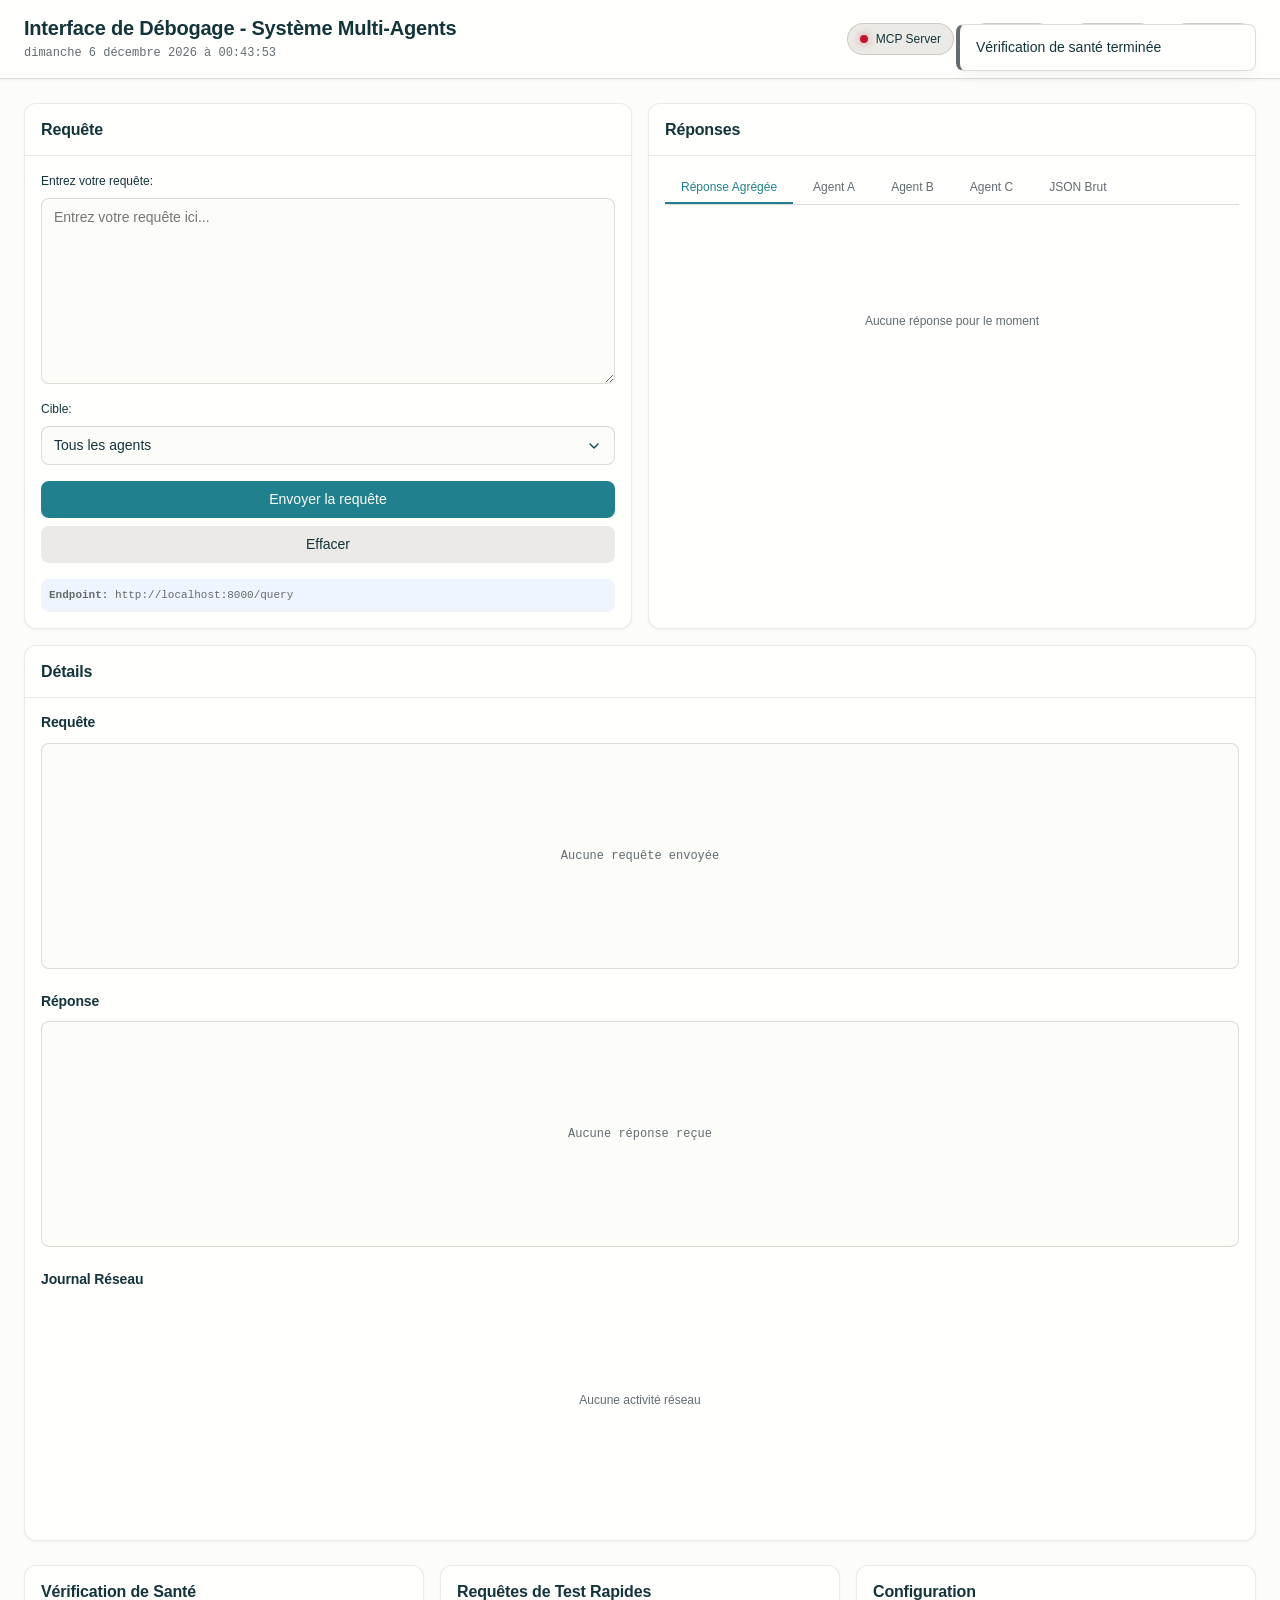
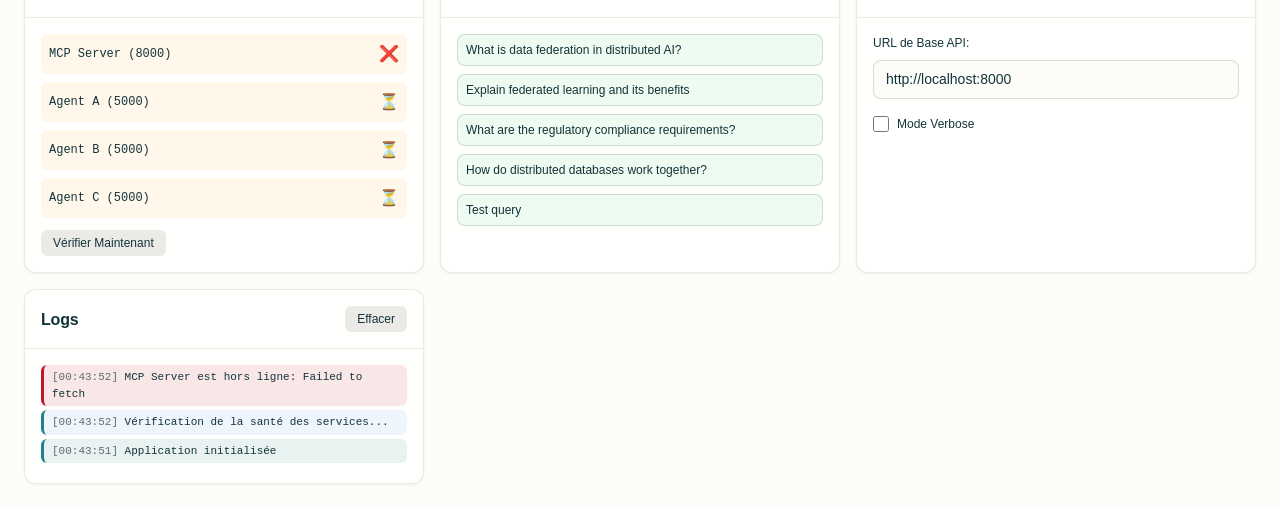
==== ui/index.html @ cfdc1a57 "Ajout de UI" ====
<!DOCTYPE html>
<html lang="fr">
<head>
    <meta charset="UTF-8">
    <meta name="viewport" content="width=device-width, initial-scale=1.0">
    <title>Interface de Débogage - Système Multi-Agents</title>
    <link rel="stylesheet" href="style.css">
</head>
<body>
    <!-- Header -->
    <header class="header">
        <div class="header-content">
            <div class="header-left">
                <h1>Interface de Débogage - Système Multi-Agents</h1>
                <div class="timestamp" id="currentTime"></div>
            </div>
            <div class="status-indicators" id="statusIndicators">
                <div class="status-indicator" data-service="mcp">
                    <span class="status-dot"></span>
                    <span class="status-label">MCP Server</span>
                </div>
                <div class="status-indicator" data-service="agent-a">
                    <span class="status-dot"></span>
                    <span class="status-label">Agent A</span>
                </div>
                <div class="status-indicator" data-service="agent-b">
                    <span class="status-dot"></span>
                    <span class="status-label">Agent B</span>
                </div>
                <div class="status-indicator" data-service="agent-c">
                    <span class="status-dot"></span>
                    <span class="status-label">Agent C</span>
                </div>
            </div>
        </div>
    </header>

    <!-- Main Content Area -->
    <main class="main-content">
        <!-- Left Panel: Query Input -->
        <section class="panel panel-left">
            <div class="card">
                <div class="card-header">
                    <h2>Requête</h2>
                </div>
                <div class="card-body">
                    <div class="form-group">
                        <label for="queryInput" class="form-label">Entrez votre requête:</label>
                        <textarea 
                            id="queryInput" 
                            class="form-control query-textarea" 
                            placeholder="Entrez votre requête ici..."
                            rows="8"></textarea>
                    </div>
                    
                    <div class="form-group">
                        <label for="targetSelect" class="form-label">Cible:</label>
                        <select id="targetSelect" class="form-control">
                            <option value="all">Tous les agents</option>
                            <option value="agent-a">Agent A uniquement</option>
                            <option value="agent-b">Agent B uniquement</option>
                            <option value="agent-c">Agent C uniquement</option>
                            <option value="mcp">MCP Server uniquement</option>
                        </select>
                    </div>

                    <div class="button-group">
                        <button id="sendQueryBtn" class="btn btn--primary btn--full-width">
                            <span class="btn-text">Envoyer la requête</span>
                            <span class="btn-loader" style="display: none;">⏳</span>
                        </button>
                        <button id="clearBtn" class="btn btn--secondary btn--full-width">Effacer</button>
                    </div>

                    <div class="endpoint-display">
                        <strong>Endpoint:</strong> <span id="currentEndpoint">http://localhost:8000/query</span>
                    </div>

                    <div class="query-history-section" id="queryHistorySection" style="display: none;">
                        <h3>Historique des requêtes</h3>
                        <div id="queryHistory" class="query-history"></div>
                    </div>
                </div>
            </div>
        </section>

        <!-- Middle Panel: Responses -->
        <section class="panel panel-middle">
            <div class="card">
                <div class="card-header">
                    <h2>Réponses</h2>
                </div>
                <div class="card-body">
                    <div class="tabs">
                        <div class="tab-list">
                            <button class="tab-button active" data-tab="aggregated">Réponse Agrégée</button>
                            <button class="tab-button" data-tab="agent-a">Agent A</button>
                            <button class="tab-button" data-tab="agent-b">Agent B</button>
                            <button class="tab-button" data-tab="agent-c">Agent C</button>
                            <button class="tab-button" data-tab="raw">JSON Brut</button>
                        </div>
                        
                        <div class="tab-content">
                            <div class="tab-pane active" id="tab-aggregated">
                                <div class="response-container" id="response-aggregated">
                                    <div class="empty-state">Aucune réponse pour le moment</div>
                                </div>
                            </div>
                            <div class="tab-pane" id="tab-agent-a">
                                <div class="response-container" id="response-agent-a">
                                    <div class="empty-state">Aucune réponse pour le moment</div>
                                </div>
                            </div>
                            <div class="tab-pane" id="tab-agent-b">
                                <div class="response-container" id="response-agent-b">
                                    <div class="empty-state">Aucune réponse pour le moment</div>
                                </div>
                            </div>
                            <div class="tab-pane" id="tab-agent-c">
                                <div class="response-container" id="response-agent-c">
                                    <div class="empty-state">Aucune réponse pour le moment</div>
                                </div>
                            </div>
                            <div class="tab-pane" id="tab-raw">
                                <div class="response-container" id="response-raw">
                                    <div class="empty-state">Aucune réponse pour le moment</div>
                                </div>
                            </div>
                        </div>
                    </div>
                </div>
            </div>
        </section>

        <!-- Right Panel: Request/Response Details -->
        <section class="panel panel-right">
            <div class="card">
                <div class="card-header">
                    <h2>Détails</h2>
                </div>
                <div class="card-body">
                    <div class="details-section">
                        <h3>Requête</h3>
                        <div id="requestDetails" class="details-content">
                            <div class="empty-state">Aucune requête envoyée</div>
                        </div>
                    </div>
                    
                    <div class="details-section">
                        <h3>Réponse</h3>
                        <div id="responseDetails" class="details-content">
                            <div class="empty-state">Aucune réponse reçue</div>
                        </div>
                    </div>

                    <div class="details-section">
                        <h3>Journal Réseau</h3>
                        <div id="networkLog" class="network-log">
                            <div class="empty-state">Aucune activité réseau</div>
                        </div>
                    </div>
                </div>
            </div>
        </section>
    </main>

    <!-- Bottom Section: Debug Tools -->
    <section class="debug-tools">
        <!-- Health Check Card -->
        <div class="card debug-card">
            <div class="card-header">
                <h3>Vérification de Santé</h3>
            </div>
            <div class="card-body">
                <div class="health-checks" id="healthChecks">
                    <div class="health-item" data-service="mcp">
                        <span class="health-name">MCP Server (8000)</span>
                        <span class="health-status">⏳</span>
                    </div>
                    <div class="health-item" data-service="agent-a">
                        <span class="health-name">Agent A (5000)</span>
                        <span class="health-status">⏳</span>
                    </div>
                    <div class="health-item" data-service="agent-b">
                        <span class="health-name">Agent B (5000)</span>
                        <span class="health-status">⏳</span>
                    </div>
                    <div class="health-item" data-service="agent-c">
                        <span class="health-name">Agent C (5000)</span>
                        <span class="health-status">⏳</span>
                    </div>
                </div>
                <button id="healthCheckBtn" class="btn btn--secondary btn--sm">Vérifier Maintenant</button>
            </div>
        </div>

        <!-- Quick Test Queries Card -->
        <div class="card debug-card">
            <div class="card-header">
                <h3>Requêtes de Test Rapides</h3>
            </div>
            <div class="card-body">
                <div class="quick-queries" id="quickQueries">
                    <button class="quick-query-btn" data-query="What is data federation in distributed AI?">What is data federation in distributed AI?</button>
                    <button class="quick-query-btn" data-query="Explain federated learning and its benefits">Explain federated learning and its benefits</button>
                    <button class="quick-query-btn" data-query="What are the regulatory compliance requirements?">What are the regulatory compliance requirements?</button>
                    <button class="quick-query-btn" data-query="How do distributed databases work together?">How do distributed databases work together?</button>
                    <button class="quick-query-btn" data-query="Test query">Test query</button>
                </div>
            </div>
        </div>

        <!-- Configuration Card -->
        <div class="card debug-card">
            <div class="card-header">
                <h3>Configuration</h3>
            </div>
            <div class="card-body">
                <div class="form-group">
                    <label class="form-label">URL de Base API:</label>
                    <input type="text" id="apiBaseUrl" class="form-control" value="http://localhost:8000">
                </div>
                <div class="form-group">
                    <label class="checkbox-label">
                        <input type="checkbox" id="verboseMode">
                        Mode Verbose
                    </label>
                </div>
            </div>
        </div>

        <!-- Logs Card -->
        <div class="card debug-card">
            <div class="card-header">
                <h3>Logs</h3>
                <button id="clearLogsBtn" class="btn btn--sm btn--secondary">Effacer</button>
            </div>
            <div class="card-body">
                <div id="logsContainer" class="logs-container">
                    <div class="empty-state">Aucun log</div>
                </div>
            </div>
        </div>
    </section>

    <!-- Toast Notifications -->
    <div id="toastContainer" class="toast-container"></div>

    <script src="app.js"></script>
</body>
</html>
---- ui/style.css ----
:root {
  /* Primitive Color Tokens */
  --color-white: rgba(255, 255, 255, 1);
  --color-black: rgba(0, 0, 0, 1);
  --color-cream-50: rgba(252, 252, 249, 1);
  --color-cream-100: rgba(255, 255, 253, 1);
  --color-gray-200: rgba(245, 245, 245, 1);
  --color-gray-300: rgba(167, 169, 169, 1);
  --color-gray-400: rgba(119, 124, 124, 1);
  --color-slate-500: rgba(98, 108, 113, 1);
  --color-brown-600: rgba(94, 82, 64, 1);
  --color-charcoal-700: rgba(31, 33, 33, 1);
  --color-charcoal-800: rgba(38, 40, 40, 1);
  --color-slate-900: rgba(19, 52, 59, 1);
  --color-teal-300: rgba(50, 184, 198, 1);
  --color-teal-400: rgba(45, 166, 178, 1);
  --color-teal-500: rgba(33, 128, 141, 1);
  --color-teal-600: rgba(29, 116, 128, 1);
  --color-teal-700: rgba(26, 104, 115, 1);
  --color-teal-800: rgba(41, 150, 161, 1);
  --color-red-400: rgba(255, 84, 89, 1);
  --color-red-500: rgba(192, 21, 47, 1);
  --color-orange-400: rgba(230, 129, 97, 1);
  --color-orange-500: rgba(168, 75, 47, 1);

  /* RGB versions for opacity control */
  --color-brown-600-rgb: 94, 82, 64;
  --color-teal-500-rgb: 33, 128, 141;
  --color-slate-900-rgb: 19, 52, 59;
  --color-slate-500-rgb: 98, 108, 113;
  --color-red-500-rgb: 192, 21, 47;
  --color-red-400-rgb: 255, 84, 89;
  --color-orange-500-rgb: 168, 75, 47;
  --color-orange-400-rgb: 230, 129, 97;

  /* Background color tokens (Light Mode) */
  --color-bg-1: rgba(59, 130, 246, 0.08); /* Light blue */
  --color-bg-2: rgba(245, 158, 11, 0.08); /* Light yellow */
  --color-bg-3: rgba(34, 197, 94, 0.08); /* Light green */
  --color-bg-4: rgba(239, 68, 68, 0.08); /* Light red */
  --color-bg-5: rgba(147, 51, 234, 0.08); /* Light purple */
  --color-bg-6: rgba(249, 115, 22, 0.08); /* Light orange */
  --color-bg-7: rgba(236, 72, 153, 0.08); /* Light pink */
  --color-bg-8: rgba(6, 182, 212, 0.08); /* Light cyan */

  /* Semantic Color Tokens (Light Mode) */
  --color-background: var(--color-cream-50);
  --color-surface: var(--color-cream-100);
  --color-text: var(--color-slate-900);
  --color-text-secondary: var(--color-slate-500);
  --color-primary: var(--color-teal-500);
  --color-primary-hover: var(--color-teal-600);
  --color-primary-active: var(--color-teal-700);
  --color-secondary: rgba(var(--color-brown-600-rgb), 0.12);
  --color-secondary-hover: rgba(var(--color-brown-600-rgb), 0.2);
  --color-secondary-active: rgba(var(--color-brown-600-rgb), 0.25);
  --color-border: rgba(var(--color-brown-600-rgb), 0.2);
  --color-btn-primary-text: var(--color-cream-50);
  --color-card-border: rgba(var(--color-brown-600-rgb), 0.12);
  --color-card-border-inner: rgba(var(--color-brown-600-rgb), 0.12);
  --color-error: var(--color-red-500);
  --color-success: var(--color-teal-500);
  --color-warning: var(--color-orange-500);
  --color-info: var(--color-slate-500);
  --color-focus-ring: rgba(var(--color-teal-500-rgb), 0.4);
  --color-select-caret: rgba(var(--color-slate-900-rgb), 0.8);

  /* Common style patterns */
  --focus-ring: 0 0 0 3px var(--color-focus-ring);
  --focus-outline: 2px solid var(--color-primary);
  --status-bg-opacity: 0.15;
  --status-border-opacity: 0.25;
  --select-caret-light: url("data:image/svg+xml,%3Csvg xmlns='http://www.w3.org/2000/svg' width='16' height='16' viewBox='0 0 24 24' fill='none' stroke='%23134252' stroke-width='2' stroke-linecap='round' stroke-linejoin='round'%3E%3Cpolyline points='6 9 12 15 18 9'%3E%3C/polyline%3E%3C/svg%3E");
  --select-caret-dark: url("data:image/svg+xml,%3Csvg xmlns='http://www.w3.org/2000/svg' width='16' height='16' viewBox='0 0 24 24' fill='none' stroke='%23f5f5f5' stroke-width='2' stroke-linecap='round' stroke-linejoin='round'%3E%3Cpolyline points='6 9 12 15 18 9'%3E%3C/polyline%3E%3C/svg%3E");

  /* RGB versions for opacity control */
  --color-success-rgb: 33, 128, 141;
  --color-error-rgb: 192, 21, 47;
  --color-warning-rgb: 168, 75, 47;
  --color-info-rgb: 98, 108, 113;

  /* Typography */
  --font-family-base: "FKGroteskNeue", "Geist", "Inter", -apple-system,
    BlinkMacSystemFont, "Segoe UI", Roboto, sans-serif;
  --font-family-mono: "Berkeley Mono", ui-monospace, SFMono-Regular, Menlo,
    Monaco, Consolas, monospace;
  --font-size-xs: 11px;
  --font-size-sm: 12px;
  --font-size-base: 14px;
  --font-size-md: 14px;
  --font-size-lg: 16px;
  --font-size-xl: 18px;
  --font-size-2xl: 20px;
  --font-size-3xl: 24px;
  --font-size-4xl: 30px;
  --font-weight-normal: 400;
  --font-weight-medium: 500;
  --font-weight-semibold: 550;
  --font-weight-bold: 600;
  --line-height-tight: 1.2;
  --line-height-normal: 1.5;
  --letter-spacing-tight: -0.01em;

  /* Spacing */
  --space-0: 0;
  --space-1: 1px;
  --space-2: 2px;
  --space-4: 4px;
  --space-6: 6px;
  --space-8: 8px;
  --space-10: 10px;
  --space-12: 12px;
  --space-16: 16px;
  --space-20: 20px;
  --space-24: 24px;
  --space-32: 32px;

  /* Border Radius */
  --radius-sm: 6px;
  --radius-base: 8px;
  --radius-md: 10px;
  --radius-lg: 12px;
  --radius-full: 9999px;

  /* Shadows */
  --shadow-xs: 0 1px 2px rgba(0, 0, 0, 0.02);
  --shadow-sm: 0 1px 3px rgba(0, 0, 0, 0.04), 0 1px 2px rgba(0, 0, 0, 0.02);
  --shadow-md: 0 4px 6px -1px rgba(0, 0, 0, 0.04),
    0 2px 4px -1px rgba(0, 0, 0, 0.02);
  --shadow-lg: 0 10px 15px -3px rgba(0, 0, 0, 0.04),
    0 4px 6px -2px rgba(0, 0, 0, 0.02);
  --shadow-inset-sm: inset 0 1px 0 rgba(255, 255, 255, 0.15),
    inset 0 -1px 0 rgba(0, 0, 0, 0.03);

  /* Animation */
  --duration-fast: 150ms;
  --duration-normal: 250ms;
  --ease-standard: cubic-bezier(0.16, 1, 0.3, 1);

  /* Layout */
  --container-sm: 640px;
  --container-md: 768px;
  --container-lg: 1024px;
  --container-xl: 1280px;
}

/* Dark mode colors */
@media (prefers-color-scheme: dark) {
  :root {
    /* RGB versions for opacity control (Dark Mode) */
    --color-gray-400-rgb: 119, 124, 124;
    --color-teal-300-rgb: 50, 184, 198;
    --color-gray-300-rgb: 167, 169, 169;
    --color-gray-200-rgb: 245, 245, 245;

    /* Background color tokens (Dark Mode) */
    --color-bg-1: rgba(29, 78, 216, 0.15); /* Dark blue */
    --color-bg-2: rgba(180, 83, 9, 0.15); /* Dark yellow */
    --color-bg-3: rgba(21, 128, 61, 0.15); /* Dark green */
    --color-bg-4: rgba(185, 28, 28, 0.15); /* Dark red */
    --color-bg-5: rgba(107, 33, 168, 0.15); /* Dark purple */
    --color-bg-6: rgba(194, 65, 12, 0.15); /* Dark orange */
    --color-bg-7: rgba(190, 24, 93, 0.15); /* Dark pink */
    --color-bg-8: rgba(8, 145, 178, 0.15); /* Dark cyan */

    /* Semantic Color Tokens (Dark Mode) */
    --color-background: var(--color-charcoal-700);
    --color-surface: var(--color-charcoal-800);
    --color-text: var(--color-gray-200);
    --color-text-secondary: rgba(var(--color-gray-300-rgb), 0.7);
    --color-primary: var(--color-teal-300);
    --color-primary-hover: var(--color-teal-400);
    --color-primary-active: var(--color-teal-800);
    --color-secondary: rgba(var(--color-gray-400-rgb), 0.15);
    --color-secondary-hover: rgba(var(--color-gray-400-rgb), 0.25);
    --color-secondary-active: rgba(var(--color-gray-400-rgb), 0.3);
    --color-border: rgba(var(--color-gray-400-rgb), 0.3);
    --color-error: var(--color-red-400);
    --color-success: var(--color-teal-300);
    --color-warning: var(--color-orange-400);
    --color-info: var(--color-gray-300);
    --color-focus-ring: rgba(var(--color-teal-300-rgb), 0.4);
    --color-btn-primary-text: var(--color-slate-900);
    --color-card-border: rgba(var(--color-gray-400-rgb), 0.2);
    --color-card-border-inner: rgba(var(--color-gray-400-rgb), 0.15);
    --shadow-inset-sm: inset 0 1px 0 rgba(255, 255, 255, 0.1),
      inset 0 -1px 0 rgba(0, 0, 0, 0.15);
    --button-border-secondary: rgba(var(--color-gray-400-rgb), 0.2);
    --color-border-secondary: rgba(var(--color-gray-400-rgb), 0.2);
    --color-select-caret: rgba(var(--color-gray-200-rgb), 0.8);

    /* Common style patterns - updated for dark mode */
    --focus-ring: 0 0 0 3px var(--color-focus-ring);
    --focus-outline: 2px solid var(--color-primary);
    --status-bg-opacity: 0.15;
    --status-border-opacity: 0.25;
    --select-caret-light: url("data:image/svg+xml,%3Csvg xmlns='http://www.w3.org/2000/svg' width='16' height='16' viewBox='0 0 24 24' fill='none' stroke='%23134252' stroke-width='2' stroke-linecap='round' stroke-linejoin='round'%3E%3Cpolyline points='6 9 12 15 18 9'%3E%3C/polyline%3E%3C/svg%3E");
    --select-caret-dark: url("data:image/svg+xml,%3Csvg xmlns='http://www.w3.org/2000/svg' width='16' height='16' viewBox='0 0 24 24' fill='none' stroke='%23f5f5f5' stroke-width='2' stroke-linecap='round' stroke-linejoin='round'%3E%3Cpolyline points='6 9 12 15 18 9'%3E%3C/polyline%3E%3C/svg%3E");

    /* RGB versions for dark mode */
    --color-success-rgb: var(--color-teal-300-rgb);
    --color-error-rgb: var(--color-red-400-rgb);
    --color-warning-rgb: var(--color-orange-400-rgb);
    --color-info-rgb: var(--color-gray-300-rgb);
  }
}

/* Data attribute for manual theme switching */
[data-color-scheme="dark"] {
  /* RGB versions for opacity control (dark mode) */
  --color-gray-400-rgb: 119, 124, 124;
  --color-teal-300-rgb: 50, 184, 198;
  --color-gray-300-rgb: 167, 169, 169;
  --color-gray-200-rgb: 245, 245, 245;

  /* Colorful background palette - Dark Mode */
  --color-bg-1: rgba(29, 78, 216, 0.15); /* Dark blue */
  --color-bg-2: rgba(180, 83, 9, 0.15); /* Dark yellow */
  --color-bg-3: rgba(21, 128, 61, 0.15); /* Dark green */
  --color-bg-4: rgba(185, 28, 28, 0.15); /* Dark red */
  --color-bg-5: rgba(107, 33, 168, 0.15); /* Dark purple */
  --color-bg-6: rgba(194, 65, 12, 0.15); /* Dark orange */
  --color-bg-7: rgba(190, 24, 93, 0.15); /* Dark pink */
  --color-bg-8: rgba(8, 145, 178, 0.15); /* Dark cyan */

  /* Semantic Color Tokens (Dark Mode) */
  --color-background: var(--color-charcoal-700);
  --color-surface: var(--color-charcoal-800);
  --color-text: var(--color-gray-200);
  --color-text-secondary: rgba(var(--color-gray-300-rgb), 0.7);
  --color-primary: var(--color-teal-300);
  --color-primary-hover: var(--color-teal-400);
  --color-primary-active: var(--color-teal-800);
  --color-secondary: rgba(var(--color-gray-400-rgb), 0.15);
  --color-secondary-hover: rgba(var(--color-gray-400-rgb), 0.25);
  --color-secondary-active: rgba(var(--color-gray-400-rgb), 0.3);
  --color-border: rgba(var(--color-gray-400-rgb), 0.3);
  --color-error: var(--color-red-400);
  --color-success: var(--color-teal-300);
  --color-warning: var(--color-orange-400);
  --color-info: var(--color-gray-300);
  --color-focus-ring: rgba(var(--color-teal-300-rgb), 0.4);
  --color-btn-primary-text: var(--color-slate-900);
  --color-card-border: rgba(var(--color-gray-400-rgb), 0.15);
  --color-card-border-inner: rgba(var(--color-gray-400-rgb), 0.15);
  --shadow-inset-sm: inset 0 1px 0 rgba(255, 255, 255, 0.1),
    inset 0 -1px 0 rgba(0, 0, 0, 0.15);
  --color-border-secondary: rgba(var(--color-gray-400-rgb), 0.2);
  --color-select-caret: rgba(var(--color-gray-200-rgb), 0.8);

  /* Common style patterns - updated for dark mode */
  --focus-ring: 0 0 0 3px var(--color-focus-ring);
  --focus-outline: 2px solid var(--color-primary);
  --status-bg-opacity: 0.15;
  --status-border-opacity: 0.25;
  --select-caret-light: url("data:image/svg+xml,%3Csvg xmlns='http://www.w3.org/2000/svg' width='16' height='16' viewBox='0 0 24 24' fill='none' stroke='%23134252' stroke-width='2' stroke-linecap='round' stroke-linejoin='round'%3E%3Cpolyline points='6 9 12 15 18 9'%3E%3C/polyline%3E%3C/svg%3E");
  --select-caret-dark: url("data:image/svg+xml,%3Csvg xmlns='http://www.w3.org/2000/svg' width='16' height='16' viewBox='0 0 24 24' fill='none' stroke='%23f5f5f5' stroke-width='2' stroke-linecap='round' stroke-linejoin='round'%3E%3Cpolyline points='6 9 12 15 18 9'%3E%3C/polyline%3E%3C/svg%3E");

  /* RGB versions for dark mode */
  --color-success-rgb: var(--color-teal-300-rgb);
  --color-error-rgb: var(--color-red-400-rgb);
  --color-warning-rgb: var(--color-orange-400-rgb);
  --color-info-rgb: var(--color-gray-300-rgb);
}

[data-color-scheme="light"] {
  /* RGB versions for opacity control (light mode) */
  --color-brown-600-rgb: 94, 82, 64;
  --color-teal-500-rgb: 33, 128, 141;
  --color-slate-900-rgb: 19, 52, 59;

  /* Semantic Color Tokens (Light Mode) */
  --color-background: var(--color-cream-50);
  --color-surface: var(--color-cream-100);
  --color-text: var(--color-slate-900);
  --color-text-secondary: var(--color-slate-500);
  --color-primary: var(--color-teal-500);
  --color-primary-hover: var(--color-teal-600);
  --color-primary-active: var(--color-teal-700);
  --color-secondary: rgba(var(--color-brown-600-rgb), 0.12);
  --color-secondary-hover: rgba(var(--color-brown-600-rgb), 0.2);
  --color-secondary-active: rgba(var(--color-brown-600-rgb), 0.25);
  --color-border: rgba(var(--color-brown-600-rgb), 0.2);
  --color-btn-primary-text: var(--color-cream-50);
  --color-card-border: rgba(var(--color-brown-600-rgb), 0.12);
  --color-card-border-inner: rgba(var(--color-brown-600-rgb), 0.12);
  --color-error: var(--color-red-500);
  --color-success: var(--color-teal-500);
  --color-warning: var(--color-orange-500);
  --color-info: var(--color-slate-500);
  --color-focus-ring: rgba(var(--color-teal-500-rgb), 0.4);

  /* RGB versions for light mode */
  --color-success-rgb: var(--color-teal-500-rgb);
  --color-error-rgb: var(--color-red-500-rgb);
  --color-warning-rgb: var(--color-orange-500-rgb);
  --color-info-rgb: var(--color-slate-500-rgb);
}

/* Base styles */
html {
  font-size: var(--font-size-base);
  font-family: var(--font-family-base);
  line-height: var(--line-height-normal);
  color: var(--color-text);
  background-color: var(--color-background);
  -webkit-font-smoothing: antialiased;
  box-sizing: border-box;
}

body {
  margin: 0;
  padding: 0;
}

*,
*::before,
*::after {
  box-sizing: inherit;
}

/* Typography */
h1,
h2,
h3,
h4,
h5,
h6 {
  margin: 0;
  font-weight: var(--font-weight-semibold);
  line-height: var(--line-height-tight);
  color: var(--color-text);
  letter-spacing: var(--letter-spacing-tight);
}

h1 {
  font-size: var(--font-size-4xl);
}
h2 {
  font-size: var(--font-size-3xl);
}
h3 {
  font-size: var(--font-size-2xl);
}
h4 {
  font-size: var(--font-size-xl);
}
h5 {
  font-size: var(--font-size-lg);
}
h6 {
  font-size: var(--font-size-md);
}

p {
  margin: 0 0 var(--space-16) 0;
}

a {
  color: var(--color-primary);
  text-decoration: none;
  transition: color var(--duration-fast) var(--ease-standard);
}

a:hover {
  color: var(--color-primary-hover);
}

code,
pre {
  font-family: var(--font-family-mono);
  font-size: calc(var(--font-size-base) * 0.95);
  background-color: var(--color-secondary);
  border-radius: var(--radius-sm);
}

code {
  padding: var(--space-1) var(--space-4);
}

pre {
  padding: var(--space-16);
  margin: var(--space-16) 0;
  overflow: auto;
  border: 1px solid var(--color-border);
}

pre code {
  background: none;
  padding: 0;
}

/* Buttons */
.btn {
  display: inline-flex;
  align-items: center;
  justify-content: center;
  padding: var(--space-8) var(--space-16);
  border-radius: var(--radius-base);
  font-size: var(--font-size-base);
  font-weight: 500;
  line-height: 1.5;
  cursor: pointer;
  transition: all var(--duration-normal) var(--ease-standard);
  border: none;
  text-decoration: none;
  position: relative;
}

.btn:focus-visible {
  outline: none;
  box-shadow: var(--focus-ring);
}

.btn--primary {
  background: var(--color-primary);
  color: var(--color-btn-primary-text);
}

.btn--primary:hover {
  background: var(--color-primary-hover);
}

.btn--primary:active {
  background: var(--color-primary-active);
}

.btn--secondary {
  background: var(--color-secondary);
  color: var(--color-text);
}

.btn--secondary:hover {
  background: var(--color-secondary-hover);
}

.btn--secondary:active {
  background: var(--color-secondary-active);
}

.btn--outline {
  background: transparent;
  border: 1px solid var(--color-border);
  color: var(--color-text);
}

.btn--outline:hover {
  background: var(--color-secondary);
}

.btn--sm {
  padding: var(--space-4) var(--space-12);
  font-size: var(--font-size-sm);
  border-radius: var(--radius-sm);
}

.btn--lg {
  padding: var(--space-10) var(--space-20);
  font-size: var(--font-size-lg);
  border-radius: var(--radius-md);
}

.btn--full-width {
  width: 100%;
}

.btn:disabled {
  opacity: 0.5;
  cursor: not-allowed;
}

/* Form elements */
.form-control {
  display: block;
  width: 100%;
  padding: var(--space-8) var(--space-12);
  font-size: var(--font-size-md);
  line-height: 1.5;
  color: var(--color-text);
  background-color: var(--color-surface);
  border: 1px solid var(--color-border);
  border-radius: var(--radius-base);
  transition: border-color var(--duration-fast) var(--ease-standard),
    box-shadow var(--duration-fast) var(--ease-standard);
}

textarea.form-control {
  font-family: var(--font-family-base);
  font-size: var(--font-size-base);
}

select.form-control {
  padding: var(--space-8) var(--space-12);
  -webkit-appearance: none;
  -moz-appearance: none;
  appearance: none;
  background-image: var(--select-caret-light);
  background-repeat: no-repeat;
  background-position: right var(--space-12) center;
  background-size: 16px;
  padding-right: var(--space-32);
}

/* Add a dark mode specific caret */
@media (prefers-color-scheme: dark) {
  select.form-control {
    background-image: var(--select-caret-dark);
  }
}

/* Also handle data-color-scheme */
[data-color-scheme="dark"] select.form-control {
  background-image: var(--select-caret-dark);
}

[data-color-scheme="light"] select.form-control {
  background-image: var(--select-caret-light);
}

.form-control:focus {
  border-color: var(--color-primary);
  outline: var(--focus-outline);
}

.form-label {
  display: block;
  margin-bottom: var(--space-8);
  font-weight: var(--font-weight-medium);
  font-size: var(--font-size-sm);
}

.form-group {
  margin-bottom: var(--space-16);
}

/* Card component */
.card {
  background-color: var(--color-surface);
  border-radius: var(--radius-lg);
  border: 1px solid var(--color-card-border);
  box-shadow: var(--shadow-sm);
  overflow: hidden;
  transition: box-shadow var(--duration-normal) var(--ease-standard);
}

.card:hover {
  box-shadow: var(--shadow-md);
}

.card__body {
  padding: var(--space-16);
}

.card__header,
.card__footer {
  padding: var(--space-16);
  border-bottom: 1px solid var(--color-card-border-inner);
}

/* Status indicators - simplified with CSS variables */
.status {
  display: inline-flex;
  align-items: center;
  padding: var(--space-6) var(--space-12);
  border-radius: var(--radius-full);
  font-weight: var(--font-weight-medium);
  font-size: var(--font-size-sm);
}

.status--success {
  background-color: rgba(
    var(--color-success-rgb, 33, 128, 141),
    var(--status-bg-opacity)
  );
  color: var(--color-success);
  border: 1px solid
    rgba(var(--color-success-rgb, 33, 128, 141), var(--status-border-opacity));
}

.status--error {
  background-color: rgba(
    var(--color-error-rgb, 192, 21, 47),
    var(--status-bg-opacity)
  );
  color: var(--color-error);
  border: 1px solid
    rgba(var(--color-error-rgb, 192, 21, 47), var(--status-border-opacity));
}

.status--warning {
  background-color: rgba(
    var(--color-warning-rgb, 168, 75, 47),
    var(--status-bg-opacity)
  );
  color: var(--color-warning);
  border: 1px solid
    rgba(var(--color-warning-rgb, 168, 75, 47), var(--status-border-opacity));
}

.status--info {
  background-color: rgba(
    var(--color-info-rgb, 98, 108, 113),
    var(--status-bg-opacity)
  );
  color: var(--color-info);
  border: 1px solid
    rgba(var(--color-info-rgb, 98, 108, 113), var(--status-border-opacity));
}

/* Container layout */
.container {
  width: 100%;
  margin-right: auto;
  margin-left: auto;
  padding-right: var(--space-16);
  padding-left: var(--space-16);
}

@media (min-width: 640px) {
  .container {
    max-width: var(--container-sm);
  }
}
@media (min-width: 768px) {
  .container {
    max-width: var(--container-md);
  }
}
@media (min-width: 1024px) {
  .container {
    max-width: var(--container-lg);
  }
}
@media (min-width: 1280px) {
  .container {
    max-width: var(--container-xl);
  }
}

/* Utility classes */
.flex {
  display: flex;
}
.flex-col {
  flex-direction: column;
}
.items-center {
  align-items: center;
}
.justify-center {
  justify-content: center;
}
.justify-between {
  justify-content: space-between;
}
.gap-4 {
  gap: var(--space-4);
}
.gap-8 {
  gap: var(--space-8);
}
.gap-16 {
  gap: var(--space-16);
}

.m-0 {
  margin: 0;
}
.mt-8 {
  margin-top: var(--space-8);
}
.mb-8 {
  margin-bottom: var(--space-8);
}
.mx-8 {
  margin-left: var(--space-8);
  margin-right: var(--space-8);
}
.my-8 {
  margin-top: var(--space-8);
  margin-bottom: var(--space-8);
}

.p-0 {
  padding: 0;
}
.py-8 {
  padding-top: var(--space-8);
  padding-bottom: var(--space-8);
}
.px-8 {
  padding-left: var(--space-8);
  padding-right: var(--space-8);
}
.py-16 {
  padding-top: var(--space-16);
  padding-bottom: var(--space-16);
}
.px-16 {
  padding-left: var(--space-16);
  padding-right: var(--space-16);
}

.block {
  display: block;
}
.hidden {
  display: none;
}

/* Accessibility */
.sr-only {
  position: absolute;
  width: 1px;
  height: 1px;
  padding: 0;
  margin: -1px;
  overflow: hidden;
  clip: rect(0, 0, 0, 0);
  white-space: nowrap;
  border-width: 0;
}

:focus-visible {
  outline: var(--focus-outline);
  outline-offset: 2px;
}

/* Dark mode specifics */
[data-color-scheme="dark"] .btn--outline {
  border: 1px solid var(--color-border-secondary);
}

@font-face {
  font-family: 'FKGroteskNeue';
  src: url('https://r2cdn.perplexity.ai/fonts/FKGroteskNeue.woff2')
    format('woff2');
}

/* END PERPLEXITY DESIGN SYSTEM */
:root {
  /* Primitive Color Tokens */
  --color-white: rgba(255, 255, 255, 1);
  --color-black: rgba(0, 0, 0, 1);
  --color-cream-50: rgba(252, 252, 249, 1);
  --color-cream-100: rgba(255, 255, 253, 1);
  --color-gray-200: rgba(245, 245, 245, 1);
  --color-gray-300: rgba(167, 169, 169, 1);
  --color-gray-400: rgba(119, 124, 124, 1);
  --color-slate-500: rgba(98, 108, 113, 1);
  --color-brown-600: rgba(94, 82, 64, 1);
  --color-charcoal-700: rgba(31, 33, 33, 1);
  --color-charcoal-800: rgba(38, 40, 40, 1);
  --color-slate-900: rgba(19, 52, 59, 1);
  --color-teal-300: rgba(50, 184, 198, 1);
  --color-teal-400: rgba(45, 166, 178, 1);
  --color-teal-500: rgba(33, 128, 141, 1);
  --color-teal-600: rgba(29, 116, 128, 1);
  --color-teal-700: rgba(26, 104, 115, 1);
  --color-teal-800: rgba(41, 150, 161, 1);
  --color-red-400: rgba(255, 84, 89, 1);
  --color-red-500: rgba(192, 21, 47, 1);
  --color-orange-400: rgba(230, 129, 97, 1);
  --color-orange-500: rgba(168, 75, 47, 1);

  /* RGB versions for opacity control */
  --color-brown-600-rgb: 94, 82, 64;
  --color-teal-500-rgb: 33, 128, 141;
  --color-slate-900-rgb: 19, 52, 59;
  --color-slate-500-rgb: 98, 108, 113;
  --color-red-500-rgb: 192, 21, 47;
  --color-red-400-rgb: 255, 84, 89;
  --color-orange-500-rgb: 168, 75, 47;
  --color-orange-400-rgb: 230, 129, 97;

  /* Background color tokens (Light Mode) */
  --color-bg-1: rgba(59, 130, 246, 0.08);
  --color-bg-2: rgba(245, 158, 11, 0.08);
  --color-bg-3: rgba(34, 197, 94, 0.08);
  --color-bg-4: rgba(239, 68, 68, 0.08);
  --color-bg-5: rgba(147, 51, 234, 0.08);
  --color-bg-6: rgba(249, 115, 22, 0.08);
  --color-bg-7: rgba(236, 72, 153, 0.08);
  --color-bg-8: rgba(6, 182, 212, 0.08);

  /* Semantic Color Tokens (Light Mode) */
  --color-background: var(--color-cream-50);
  --color-surface: var(--color-cream-100);
  --color-text: var(--color-slate-900);
  --color-text-secondary: var(--color-slate-500);
  --color-primary: var(--color-teal-500);
  --color-primary-hover: var(--color-teal-600);
  --color-primary-active: var(--color-teal-700);
  --color-secondary: rgba(var(--color-brown-600-rgb), 0.12);
  --color-secondary-hover: rgba(var(--color-brown-600-rgb), 0.2);
  --color-secondary-active: rgba(var(--color-brown-600-rgb), 0.25);
  --color-border: rgba(var(--color-brown-600-rgb), 0.2);
  --color-btn-primary-text: var(--color-cream-50);
  --color-card-border: rgba(var(--color-brown-600-rgb), 0.12);
  --color-card-border-inner: rgba(var(--color-brown-600-rgb), 0.12);
  --color-error: var(--color-red-500);
  --color-success: var(--color-teal-500);
  --color-warning: var(--color-orange-500);
  --color-info: var(--color-slate-500);
  --color-focus-ring: rgba(var(--color-teal-500-rgb), 0.4);
  --color-select-caret: rgba(var(--color-slate-900-rgb), 0.8);

  /* Common style patterns */
  --focus-ring: 0 0 0 3px var(--color-focus-ring);
  --focus-outline: 2px solid var(--color-primary);
  --status-bg-opacity: 0.15;
  --status-border-opacity: 0.25;
  --select-caret-light: url("data:image/svg+xml,%3Csvg xmlns='http://www.w3.org/2000/svg' width='16' height='16' viewBox='0 0 24 24' fill='none' stroke='%23134252' stroke-width='2' stroke-linecap='round' stroke-linejoin='round'%3E%3Cpolyline points='6 9 12 15 18 9'%3E%3C/polyline%3E%3C/svg%3E");
  --select-caret-dark: url("data:image/svg+xml,%3Csvg xmlns='http://www.w3.org/2000/svg' width='16' height='16' viewBox='0 0 24 24' fill='none' stroke='%23f5f5f5' stroke-width='2' stroke-linecap='round' stroke-linejoin='round'%3E%3Cpolyline points='6 9 12 15 18 9'%3E%3C/polyline%3E%3C/svg%3E");

  /* RGB versions for opacity control */
  --color-success-rgb: 33, 128, 141;
  --color-error-rgb: 192, 21, 47;
  --color-warning-rgb: 168, 75, 47;
  --color-info-rgb: 98, 108, 113;

  /* Typography */
  --font-family-base: "FKGroteskNeue", "Geist", "Inter", -apple-system,
    BlinkMacSystemFont, "Segoe UI", Roboto, sans-serif;
  --font-family-mono: "Berkeley Mono", ui-monospace, SFMono-Regular, Menlo,
    Monaco, Consolas, monospace;
  --font-size-xs: 11px;
  --font-size-sm: 12px;
  --font-size-base: 14px;
  --font-size-md: 14px;
  --font-size-lg: 16px;
  --font-size-xl: 18px;
  --font-size-2xl: 20px;
  --font-size-3xl: 24px;
  --font-size-4xl: 30px;
  --font-weight-normal: 400;
  --font-weight-medium: 500;
  --font-weight-semibold: 550;
  --font-weight-bold: 600;
  --line-height-tight: 1.2;
  --line-height-normal: 1.5;
  --letter-spacing-tight: -0.01em;

  /* Spacing */
  --space-0: 0;
  --space-1: 1px;
  --space-2: 2px;
  --space-4: 4px;
  --space-6: 6px;
  --space-8: 8px;
  --space-10: 10px;
  --space-12: 12px;
  --space-16: 16px;
  --space-20: 20px;
  --space-24: 24px;
  --space-32: 32px;

  /* Border Radius */
  --radius-sm: 6px;
  --radius-base: 8px;
  --radius-md: 10px;
  --radius-lg: 12px;
  --radius-full: 9999px;

  /* Shadows */
  --shadow-xs: 0 1px 2px rgba(0, 0, 0, 0.02);
  --shadow-sm: 0 1px 3px rgba(0, 0, 0, 0.04), 0 1px 2px rgba(0, 0, 0, 0.02);
  --shadow-md: 0 4px 6px -1px rgba(0, 0, 0, 0.04),
    0 2px 4px -1px rgba(0, 0, 0, 0.02);
  --shadow-lg: 0 10px 15px -3px rgba(0, 0, 0, 0.04),
    0 4px 6px -2px rgba(0, 0, 0, 0.02);
  --shadow-inset-sm: inset 0 1px 0 rgba(255, 255, 255, 0.15),
    inset 0 -1px 0 rgba(0, 0, 0, 0.03);

  /* Animation */
  --duration-fast: 150ms;
  --duration-normal: 250ms;
  --ease-standard: cubic-bezier(0.16, 1, 0.3, 1);

  /* Layout */
  --container-sm: 640px;
  --container-md: 768px;
  --container-lg: 1024px;
  --container-xl: 1280px;
}

/* Dark mode colors */
@media (prefers-color-scheme: dark) {
  :root {
    --color-gray-400-rgb: 119, 124, 124;
    --color-teal-300-rgb: 50, 184, 198;
    --color-gray-300-rgb: 167, 169, 169;
    --color-gray-200-rgb: 245, 245, 245;

    --color-bg-1: rgba(29, 78, 216, 0.15);
    --color-bg-2: rgba(180, 83, 9, 0.15);
    --color-bg-3: rgba(21, 128, 61, 0.15);
    --color-bg-4: rgba(185, 28, 28, 0.15);
    --color-bg-5: rgba(107, 33, 168, 0.15);
    --color-bg-6: rgba(194, 65, 12, 0.15);
    --color-bg-7: rgba(190, 24, 93, 0.15);
    --color-bg-8: rgba(8, 145, 178, 0.15);

    --color-background: var(--color-charcoal-700);
    --color-surface: var(--color-charcoal-800);
    --color-text: var(--color-gray-200);
    --color-text-secondary: rgba(var(--color-gray-300-rgb), 0.7);
    --color-primary: var(--color-teal-300);
    --color-primary-hover: var(--color-teal-400);
    --color-primary-active: var(--color-teal-800);
    --color-secondary: rgba(var(--color-gray-400-rgb), 0.15);
    --color-secondary-hover: rgba(var(--color-gray-400-rgb), 0.25);
    --color-secondary-active: rgba(var(--color-gray-400-rgb), 0.3);
    --color-border: rgba(var(--color-gray-400-rgb), 0.3);
    --color-error: var(--color-red-400);
    --color-success: var(--color-teal-300);
    --color-warning: var(--color-orange-400);
    --color-info: var(--color-gray-300);
    --color-focus-ring: rgba(var(--color-teal-300-rgb), 0.4);
    --color-btn-primary-text: var(--color-slate-900);
    --color-card-border: rgba(var(--color-gray-400-rgb), 0.2);
    --color-card-border-inner: rgba(var(--color-gray-400-rgb), 0.15);
    --shadow-inset-sm: inset 0 1px 0 rgba(255, 255, 255, 0.1),
      inset 0 -1px 0 rgba(0, 0, 0, 0.15);
    --color-select-caret: rgba(var(--color-gray-200-rgb), 0.8);

    --color-success-rgb: var(--color-teal-300-rgb);
    --color-error-rgb: var(--color-red-400-rgb);
    --color-warning-rgb: var(--color-orange-400-rgb);
    --color-info-rgb: var(--color-gray-300-rgb);
  }
}

@font-face {
  font-family: 'FKGroteskNeue';
  src: url('https://r2cdn.perplexity.ai/fonts/FKGroteskNeue.woff2')
    format('woff2');
}

/* Base styles */
* {
  box-sizing: border-box;
  margin: 0;
  padding: 0;
}

html {
  font-size: var(--font-size-base);
  font-family: var(--font-family-base);
  line-height: var(--line-height-normal);
}

body {
  color: var(--color-text);
  background-color: var(--color-background);
  -webkit-font-smoothing: antialiased;
  min-height: 100vh;
}

/* Header */
.header {
  background-color: var(--color-surface);
  border-bottom: 1px solid var(--color-border);
  padding: var(--space-16) var(--space-24);
  position: sticky;
  top: 0;
  z-index: 100;
  box-shadow: var(--shadow-sm);
}

.header-content {
  display: flex;
  justify-content: space-between;
  align-items: center;
  flex-wrap: wrap;
  gap: var(--space-16);
}

.header-left h1 {
  font-size: var(--font-size-2xl);
  font-weight: var(--font-weight-semibold);
  color: var(--color-text);
  margin-bottom: var(--space-4);
}

.timestamp {
  font-size: var(--font-size-sm);
  color: var(--color-text-secondary);
  font-family: var(--font-family-mono);
}

.status-indicators {
  display: flex;
  gap: var(--space-16);
  flex-wrap: wrap;
}

.status-indicator {
  display: flex;
  align-items: center;
  gap: var(--space-8);
  padding: var(--space-6) var(--space-12);
  background-color: var(--color-secondary);
  border-radius: var(--radius-full);
  border: 1px solid var(--color-border);
}

.status-dot {
  width: 8px;
  height: 8px;
  border-radius: 50%;
  background-color: var(--color-gray-400);
  transition: background-color var(--duration-normal) var(--ease-standard);
}

.status-indicator.connected .status-dot {
  background-color: #10b981;
  box-shadow: 0 0 8px rgba(16, 185, 129, 0.5);
}

.status-indicator.error .status-dot {
  background-color: var(--color-error);
  box-shadow: 0 0 8px rgba(var(--color-error-rgb), 0.5);
}

.status-label {
  font-size: var(--font-size-sm);
  font-weight: var(--font-weight-medium);
}

/* Main Content */
.main-content {
  display: grid;
  grid-template-columns: 30% 40% 30%;
  gap: var(--space-16);
  padding: var(--space-24);
  min-height: 500px;
}

@media (max-width: 1400px) {
  .main-content {
    grid-template-columns: 1fr 1fr;
  }
  
  .panel-right {
    grid-column: 1 / -1;
  }
}

@media (max-width: 900px) {
  .main-content {
    grid-template-columns: 1fr;
  }
}

.panel {
  display: flex;
  flex-direction: column;
}

/* Card */
.card {
  background-color: var(--color-surface);
  border-radius: var(--radius-lg);
  border: 1px solid var(--color-card-border);
  box-shadow: var(--shadow-sm);
  overflow: hidden;
  display: flex;
  flex-direction: column;
  height: 100%;
}

.card-header {
  padding: var(--space-16);
  border-bottom: 1px solid var(--color-card-border-inner);
  display: flex;
  justify-content: space-between;
  align-items: center;
}

.card-header h2,
.card-header h3 {
  font-size: var(--font-size-lg);
  font-weight: var(--font-weight-semibold);
  color: var(--color-text);
}

.card-body {
  padding: var(--space-16);
  overflow-y: auto;
  flex: 1;
}

/* Form Elements */
.form-group {
  margin-bottom: var(--space-16);
}

.form-label {
  display: block;
  margin-bottom: var(--space-8);
  font-weight: var(--font-weight-medium);
  font-size: var(--font-size-sm);
  color: var(--color-text);
}

.form-control {
  display: block;
  width: 100%;
  padding: var(--space-8) var(--space-12);
  font-size: var(--font-size-md);
  line-height: 1.5;
  color: var(--color-text);
  background-color: var(--color-background);
  border: 1px solid var(--color-border);
  border-radius: var(--radius-base);
  transition: border-color var(--duration-fast) var(--ease-standard),
    box-shadow var(--duration-fast) var(--ease-standard);
  font-family: var(--font-family-base);
}

.form-control:focus {
  border-color: var(--color-primary);
  outline: none;
  box-shadow: var(--focus-ring);
}

.query-textarea {
  resize: vertical;
  font-family: var(--font-family-mono);
  font-size: var(--font-size-sm);
}

select.form-control {
  -webkit-appearance: none;
  -moz-appearance: none;
  appearance: none;
  background-image: var(--select-caret-light);
  background-repeat: no-repeat;
  background-position: right var(--space-12) center;
  background-size: 16px;
  padding-right: var(--space-32);
}

@media (prefers-color-scheme: dark) {
  select.form-control {
    background-image: var(--select-caret-dark);
  }
}

/* Buttons */
.btn {
  display: inline-flex;
  align-items: center;
  justify-content: center;
  padding: var(--space-8) var(--space-16);
  border-radius: var(--radius-base);
  font-size: var(--font-size-base);
  font-weight: 500;
  line-height: 1.5;
  cursor: pointer;
  transition: all var(--duration-normal) var(--ease-standard);
  border: none;
  text-decoration: none;
  position: relative;
  font-family: var(--font-family-base);
}

.btn:focus-visible {
  outline: none;
  box-shadow: var(--focus-ring);
}

.btn--primary {
  background: var(--color-primary);
  color: var(--color-btn-primary-text);
}

.btn--primary:hover {
  background: var(--color-primary-hover);
}

.btn--primary:active {
  background: var(--color-primary-active);
}

.btn--secondary {
  background: var(--color-secondary);
  color: var(--color-text);
}

.btn--secondary:hover {
  background: var(--color-secondary-hover);
}

.btn--secondary:active {
  background: var(--color-secondary-active);
}

.btn--sm {
  padding: var(--space-4) var(--space-12);
  font-size: var(--font-size-sm);
  border-radius: var(--radius-sm);
}

.btn--full-width {
  width: 100%;
}

.btn:disabled {
  opacity: 0.5;
  cursor: not-allowed;
}

.button-group {
  display: flex;
  flex-direction: column;
  gap: var(--space-8);
}

/* Endpoint Display */
.endpoint-display {
  margin-top: var(--space-16);
  padding: var(--space-8);
  background-color: var(--color-bg-1);
  border-radius: var(--radius-base);
  font-size: var(--font-size-xs);
  font-family: var(--font-family-mono);
  color: var(--color-text-secondary);
  word-break: break-all;
}

/* Query History */
.query-history-section {
  margin-top: var(--space-16);
  padding-top: var(--space-16);
  border-top: 1px solid var(--color-border);
}

.query-history-section h3 {
  font-size: var(--font-size-sm);
  font-weight: var(--font-weight-semibold);
  margin-bottom: var(--space-8);
}

.query-history {
  display: flex;
  flex-direction: column;
  gap: var(--space-8);
}

.history-item {
  padding: var(--space-8);
  background-color: var(--color-bg-2);
  border-radius: var(--radius-sm);
  font-size: var(--font-size-xs);
  cursor: pointer;
  transition: background-color var(--duration-fast) var(--ease-standard);
  font-family: var(--font-family-mono);
}

.history-item:hover {
  background-color: var(--color-secondary-hover);
}

/* Tabs */
.tabs {
  display: flex;
  flex-direction: column;
  height: 100%;
}

.tab-list {
  display: flex;
  border-bottom: 1px solid var(--color-border);
  margin-bottom: var(--space-16);
  gap: var(--space-4);
  flex-wrap: wrap;
}

.tab-button {
  padding: var(--space-8) var(--space-16);
  background: none;
  border: none;
  border-bottom: 2px solid transparent;
  color: var(--color-text-secondary);
  font-size: var(--font-size-sm);
  font-weight: var(--font-weight-medium);
  cursor: pointer;
  transition: all var(--duration-fast) var(--ease-standard);
  font-family: var(--font-family-base);
}

.tab-button:hover {
  color: var(--color-text);
  background-color: var(--color-secondary);
}

.tab-button.active {
  color: var(--color-primary);
  border-bottom-color: var(--color-primary);
}

.tab-content {
  flex: 1;
  overflow-y: auto;
}

.tab-pane {
  display: none;
  height: 100%;
}

.tab-pane.active {
  display: block;
}

/* Response Container */
.response-container {
  min-height: 300px;
}

.response-item {
  padding: var(--space-12);
  background-color: var(--color-bg-3);
  border-radius: var(--radius-base);
  margin-bottom: var(--space-12);
  border: 1px solid var(--color-border);
}

.response-header {
  display: flex;
  justify-content: space-between;
  align-items: center;
  margin-bottom: var(--space-8);
  padding-bottom: var(--space-8);
  border-bottom: 1px solid var(--color-border);
}

.response-meta {
  display: flex;
  gap: var(--space-12);
  font-size: var(--font-size-xs);
  color: var(--color-text-secondary);
}

.response-content {
  font-size: var(--font-size-sm);
  line-height: 1.6;
  white-space: pre-wrap;
  word-break: break-word;
}

.response-content.json {
  font-family: var(--font-family-mono);
  background-color: var(--color-background);
  padding: var(--space-12);
  border-radius: var(--radius-sm);
  overflow-x: auto;
}

.response-error {
  background-color: rgba(var(--color-error-rgb), 0.1);
  border-color: var(--color-error);
  color: var(--color-error);
}

.copy-btn {
  padding: var(--space-4) var(--space-8);
  background-color: var(--color-secondary);
  border: 1px solid var(--color-border);
  border-radius: var(--radius-sm);
  font-size: var(--font-size-xs);
  cursor: pointer;
  transition: background-color var(--duration-fast) var(--ease-standard);
  font-family: var(--font-family-base);
}

.copy-btn:hover {
  background-color: var(--color-secondary-hover);
}

/* Empty State */
.empty-state {
  display: flex;
  align-items: center;
  justify-content: center;
  min-height: 200px;
  color: var(--color-text-secondary);
  font-size: var(--font-size-sm);
  text-align: center;
}

/* Details Section */
.details-section {
  margin-bottom: var(--space-24);
}

.details-section h3 {
  font-size: var(--font-size-md);
  font-weight: var(--font-weight-semibold);
  margin-bottom: var(--space-12);
  color: var(--color-text);
}

.details-content {
  background-color: var(--color-background);
  padding: var(--space-12);
  border-radius: var(--radius-base);
  border: 1px solid var(--color-border);
  font-family: var(--font-family-mono);
  font-size: var(--font-size-xs);
  overflow-x: auto;
}

.detail-item {
  margin-bottom: var(--space-8);
  display: flex;
  flex-direction: column;
  gap: var(--space-4);
}

.detail-label {
  font-weight: var(--font-weight-semibold);
  color: var(--color-text-secondary);
}

.detail-value {
  color: var(--color-text);
  word-break: break-all;
}

.status-code {
  display: inline-block;
  padding: var(--space-4) var(--space-8);
  border-radius: var(--radius-sm);
  font-weight: var(--font-weight-semibold);
  font-size: var(--font-size-xs);
}

.status-code.success {
  background-color: rgba(var(--color-success-rgb), 0.15);
  color: var(--color-success);
}

.status-code.error {
  background-color: rgba(var(--color-error-rgb), 0.15);
  color: var(--color-error);
}

/* Network Log */
.network-log {
  display: flex;
  flex-direction: column;
  gap: var(--space-8);
  max-height: 300px;
  overflow-y: auto;
}

.log-entry {
  padding: var(--space-8);
  background-color: var(--color-bg-1);
  border-radius: var(--radius-sm);
  font-size: var(--font-size-xs);
  font-family: var(--font-family-mono);
  border: 1px solid var(--color-border);
}

.log-entry.error {
  background-color: rgba(var(--color-error-rgb), 0.1);
  border-color: var(--color-error);
}

.log-entry.success {
  background-color: rgba(var(--color-success-rgb), 0.1);
  border-color: var(--color-success);
}

.log-time {
  color: var(--color-text-secondary);
  margin-right: var(--space-8);
}

/* Debug Tools */
.debug-tools {
  display: grid;
  grid-template-columns: repeat(auto-fit, minmax(300px, 1fr));
  gap: var(--space-16);
  padding: var(--space-24);
  padding-top: 0;
}

.debug-card {
  height: auto;
}

/* Health Checks */
.health-checks {
  display: flex;
  flex-direction: column;
  gap: var(--space-8);
  margin-bottom: var(--space-12);
}

.health-item {
  display: flex;
  justify-content: space-between;
  align-items: center;
  padding: var(--space-8);
  background-color: var(--color-bg-2);
  border-radius: var(--radius-sm);
  font-size: var(--font-size-sm);
}

.health-name {
  font-family: var(--font-family-mono);
}

.health-status {
  font-size: var(--font-size-lg);
}

/* Quick Queries */
.quick-queries {
  display: flex;
  flex-direction: column;
  gap: var(--space-8);
}

.quick-query-btn {
  padding: var(--space-8);
  background-color: var(--color-bg-3);
  border: 1px solid var(--color-border);
  border-radius: var(--radius-base);
  font-size: var(--font-size-sm);
  text-align: left;
  cursor: pointer;
  transition: background-color var(--duration-fast) var(--ease-standard);
  font-family: var(--font-family-base);
  color: var(--color-text);
}

.quick-query-btn:hover {
  background-color: var(--color-secondary-hover);
}

/* Checkbox */
.checkbox-label {
  display: flex;
  align-items: center;
  gap: var(--space-8);
  cursor: pointer;
  font-size: var(--font-size-sm);
}

.checkbox-label input[type="checkbox"] {
  width: 16px;
  height: 16px;
  cursor: pointer;
}

/* Logs Container */
.logs-container {
  max-height: 200px;
  overflow-y: auto;
  font-family: var(--font-family-mono);
  font-size: var(--font-size-xs);
}

.log-message {
  padding: var(--space-4) var(--space-8);
  margin-bottom: var(--space-4);
  background-color: var(--color-bg-1);
  border-radius: var(--radius-sm);
  border-left: 3px solid var(--color-primary);
}

.log-message.error {
  background-color: rgba(var(--color-error-rgb), 0.1);
  border-left-color: var(--color-error);
}

.log-message.success {
  background-color: rgba(var(--color-success-rgb), 0.1);
  border-left-color: var(--color-success);
}

.log-message.warning {
  background-color: rgba(var(--color-warning-rgb), 0.1);
  border-left-color: var(--color-warning);
}

/* Toast Notifications */
.toast-container {
  position: fixed;
  top: var(--space-24);
  right: var(--space-24);
  z-index: 1000;
  display: flex;
  flex-direction: column;
  gap: var(--space-8);
  pointer-events: none;
}

.toast {
  padding: var(--space-12) var(--space-16);
  background-color: var(--color-surface);
  border: 1px solid var(--color-border);
  border-radius: var(--radius-base);
  box-shadow: var(--shadow-lg);
  min-width: 300px;
  max-width: 400px;
  pointer-events: auto;
  animation: slideIn 0.3s var(--ease-standard);
}

.toast.success {
  border-left: 4px solid var(--color-success);
}

.toast.error {
  border-left: 4px solid var(--color-error);
}

.toast.info {
  border-left: 4px solid var(--color-info);
}

@keyframes slideIn {
  from {
    transform: translateX(100%);
    opacity: 0;
  }
  to {
    transform: translateX(0);
    opacity: 1;
  }
}

/* Loading Spinner */
@keyframes spin {
  to {
    transform: rotate(360deg);
  }
}

.btn-loader {
  animation: spin 1s linear infinite;
}

/* Scrollbar Styling */
::-webkit-scrollbar {
  width: 8px;
  height: 8px;
}

::-webkit-scrollbar-track {
  background: var(--color-background);
}

::-webkit-scrollbar-thumb {
  background: var(--color-border);
  border-radius: var(--radius-full);
}

::-webkit-scrollbar-thumb:hover {
  background: var(--color-text-secondary);
}
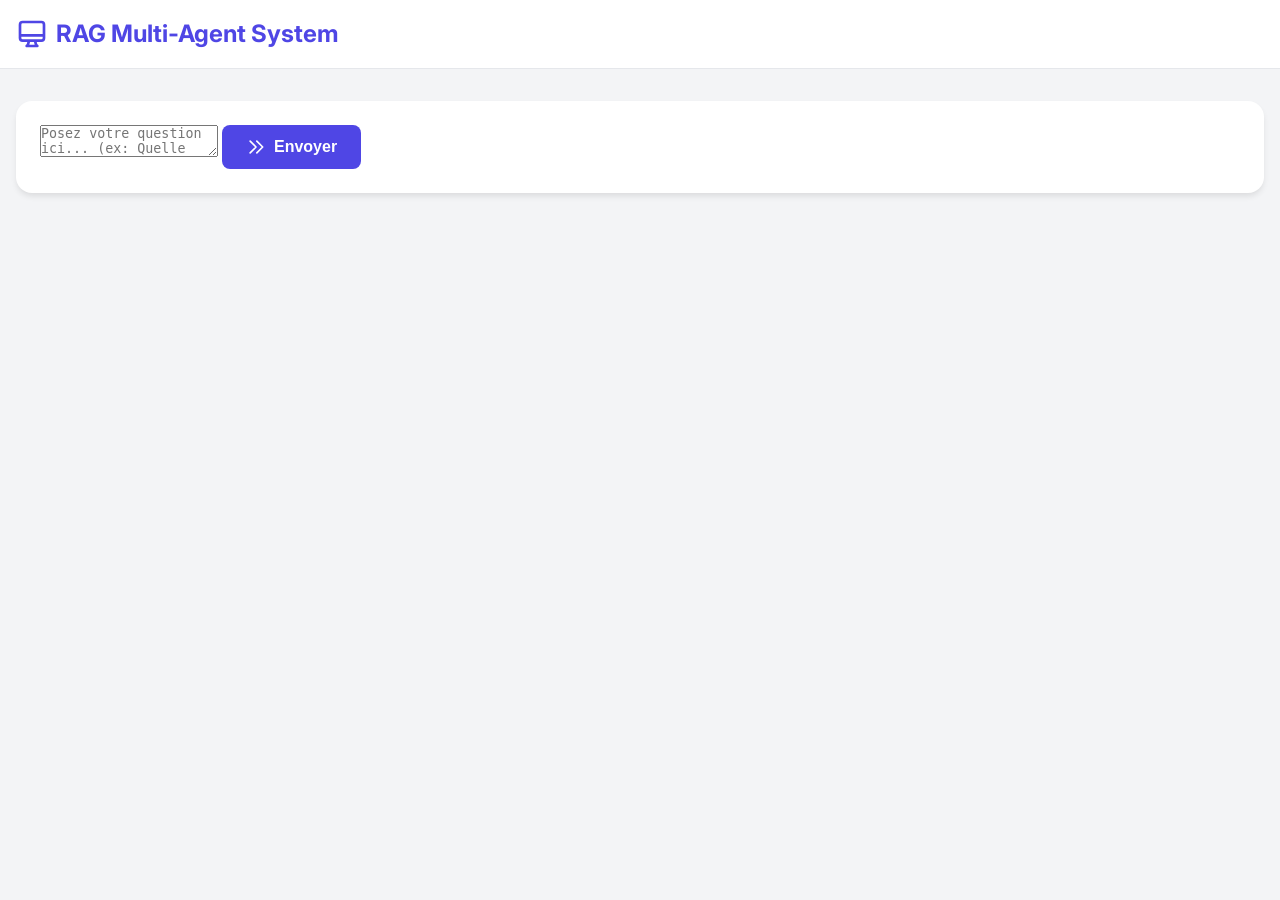
==== commit 81b60053: "New architecture" ====
--- a/ui/index.html
+++ b/ui/index.html
@@ -3,249 +3,47 @@
 <head>
     <meta charset="UTF-8">
     <meta name="viewport" content="width=device-width, initial-scale=1.0">
-    <title>Interface de Débogage - Système Multi-Agents</title>
-    <link rel="stylesheet" href="style.css">
+    <title>RAG Multi-Agent System</title>
+    <link href="styles/main.css" rel="stylesheet">
 </head>
 <body>
-    <!-- Header -->
-    <header class="header">
-        <div class="header-content">
-            <div class="header-left">
-                <h1>Interface de Débogage - Système Multi-Agents</h1>
-                <div class="timestamp" id="currentTime"></div>
-            </div>
-            <div class="status-indicators" id="statusIndicators">
-                <div class="status-indicator" data-service="mcp">
-                    <span class="status-dot"></span>
-                    <span class="status-label">MCP Server</span>
-                </div>
-                <div class="status-indicator" data-service="agent-a">
-                    <span class="status-dot"></span>
-                    <span class="status-label">Agent A</span>
-                </div>
-                <div class="status-indicator" data-service="agent-b">
-                    <span class="status-dot"></span>
-                    <span class="status-label">Agent B</span>
-                </div>
-                <div class="status-indicator" data-service="agent-c">
-                    <span class="status-dot"></span>
-                    <span class="status-label">Agent C</span>
-                </div>
+    <!-- Barre de navigation -->
+    <nav class="navbar">
+        <div class="navbar-content">
+            <div class="logo">
+                <svg xmlns="http://www.w3.org/2000/svg" fill="none" viewBox="0 0 24 24" stroke="currentColor">
+                    <path stroke-linecap="round" stroke-linejoin="round" stroke-width="2"
+                          d="M9.75 17L9 20l-1 1h8l-1-1-.75-3M3 13h18M5 17h14a2 2 0 002-2V5a2 2 0 00-2-2H5a2 2 0 00-2 2v10a2 2 0 002 2z" />
+                </svg>
+                RAG Multi-Agent System
             </div>
         </div>
-    </header>
+    </nav>
 
-    <!-- Main Content Area -->
-    <main class="main-content">
-        <!-- Left Panel: Query Input -->
-        <section class="panel panel-left">
-            <div class="card">
-                <div class="card-header">
-                    <h2>Requête</h2>
-                </div>
-                <div class="card-body">
-                    <div class="form-group">
-                        <label for="queryInput" class="form-label">Entrez votre requête:</label>
-                        <textarea 
-                            id="queryInput" 
-                            class="form-control query-textarea" 
-                            placeholder="Entrez votre requête ici..."
-                            rows="8"></textarea>
-                    </div>
-                    
-                    <div class="form-group">
-                        <label for="targetSelect" class="form-label">Cible:</label>
-                        <select id="targetSelect" class="form-control">
-                            <option value="all">Tous les agents</option>
-                            <option value="agent-a">Agent A uniquement</option>
-                            <option value="agent-b">Agent B uniquement</option>
-                            <option value="agent-c">Agent C uniquement</option>
-                            <option value="mcp">MCP Server uniquement</option>
-                        </select>
-                    </div>
+    <main class="container">
+        <!-- Conteneur d'erreurs -->
+        <div id="errorContainer"></div>
 
-                    <div class="button-group">
-                        <button id="sendQueryBtn" class="btn btn--primary btn--full-width">
-                            <span class="btn-text">Envoyer la requête</span>
-                            <span class="btn-loader" style="display: none;">⏳</span>
-                        </button>
-                        <button id="clearBtn" class="btn btn--secondary btn--full-width">Effacer</button>
-                    </div>
+        <!-- Formulaire de requête -->
+        <form id="queryForm" class="query-card">
+            <textarea id="query" 
+                      placeholder="Posez votre question ici... (ex: Quelle est la différence entre l'IA générative et l'IA traditionnelle ?)"
+                      required></textarea>
+            <button id="submitBtn" type="submit" class="button mt-4">
+                <svg class="w-5 h-5" fill="none" stroke="currentColor" viewBox="0 0 24 24">
+                    <path stroke-linecap="round" stroke-linejoin="round" stroke-width="2" 
+                          d="M13 5l7 7-7 7M5 5l7 7-7 7" />
+                </svg>
+                <span>Envoyer</span>
+            </button>
+        </form>
 
-                    <div class="endpoint-display">
-                        <strong>Endpoint:</strong> <span id="currentEndpoint">http://localhost:8000/query</span>
-                    </div>
-
-                    <div class="query-history-section" id="queryHistorySection" style="display: none;">
-                        <h3>Historique des requêtes</h3>
-                        <div id="queryHistory" class="query-history"></div>
-                    </div>
-                </div>
-            </div>
-        </section>
-
-        <!-- Middle Panel: Responses -->
-        <section class="panel panel-middle">
-            <div class="card">
-                <div class="card-header">
-                    <h2>Réponses</h2>
-                </div>
-                <div class="card-body">
-                    <div class="tabs">
-                        <div class="tab-list">
-                            <button class="tab-button active" data-tab="aggregated">Réponse Agrégée</button>
-                            <button class="tab-button" data-tab="agent-a">Agent A</button>
-                            <button class="tab-button" data-tab="agent-b">Agent B</button>
-                            <button class="tab-button" data-tab="agent-c">Agent C</button>
-                            <button class="tab-button" data-tab="raw">JSON Brut</button>
-                        </div>
-                        
-                        <div class="tab-content">
-                            <div class="tab-pane active" id="tab-aggregated">
-                                <div class="response-container" id="response-aggregated">
-                                    <div class="empty-state">Aucune réponse pour le moment</div>
-                                </div>
-                            </div>
-                            <div class="tab-pane" id="tab-agent-a">
-                                <div class="response-container" id="response-agent-a">
-                                    <div class="empty-state">Aucune réponse pour le moment</div>
-                                </div>
-                            </div>
-                            <div class="tab-pane" id="tab-agent-b">
-                                <div class="response-container" id="response-agent-b">
-                                    <div class="empty-state">Aucune réponse pour le moment</div>
-                                </div>
-                            </div>
-                            <div class="tab-pane" id="tab-agent-c">
-                                <div class="response-container" id="response-agent-c">
-                                    <div class="empty-state">Aucune réponse pour le moment</div>
-                                </div>
-                            </div>
-                            <div class="tab-pane" id="tab-raw">
-                                <div class="response-container" id="response-raw">
-                                    <div class="empty-state">Aucune réponse pour le moment</div>
-                                </div>
-                            </div>
-                        </div>
-                    </div>
-                </div>
-            </div>
-        </section>
-
-        <!-- Right Panel: Request/Response Details -->
-        <section class="panel panel-right">
-            <div class="card">
-                <div class="card-header">
-                    <h2>Détails</h2>
-                </div>
-                <div class="card-body">
-                    <div class="details-section">
-                        <h3>Requête</h3>
-                        <div id="requestDetails" class="details-content">
-                            <div class="empty-state">Aucune requête envoyée</div>
-                        </div>
-                    </div>
-                    
-                    <div class="details-section">
-                        <h3>Réponse</h3>
-                        <div id="responseDetails" class="details-content">
-                            <div class="empty-state">Aucune réponse reçue</div>
-                        </div>
-                    </div>
-
-                    <div class="details-section">
-                        <h3>Journal Réseau</h3>
-                        <div id="networkLog" class="network-log">
-                            <div class="empty-state">Aucune activité réseau</div>
-                        </div>
-                    </div>
-                </div>
-            </div>
-        </section>
+        <!-- Conteneur des réponses -->
+        <div id="response">
+            <!-- Les réponses seront insérées ici -->
+        </div>
     </main>
 
-    <!-- Bottom Section: Debug Tools -->
-    <section class="debug-tools">
-        <!-- Health Check Card -->
-        <div class="card debug-card">
-            <div class="card-header">
-                <h3>Vérification de Santé</h3>
-            </div>
-            <div class="card-body">
-                <div class="health-checks" id="healthChecks">
-                    <div class="health-item" data-service="mcp">
-                        <span class="health-name">MCP Server (8000)</span>
-                        <span class="health-status">⏳</span>
-                    </div>
-                    <div class="health-item" data-service="agent-a">
-                        <span class="health-name">Agent A (5000)</span>
-                        <span class="health-status">⏳</span>
-                    </div>
-                    <div class="health-item" data-service="agent-b">
-                        <span class="health-name">Agent B (5000)</span>
-                        <span class="health-status">⏳</span>
-                    </div>
-                    <div class="health-item" data-service="agent-c">
-                        <span class="health-name">Agent C (5000)</span>
-                        <span class="health-status">⏳</span>
-                    </div>
-                </div>
-                <button id="healthCheckBtn" class="btn btn--secondary btn--sm">Vérifier Maintenant</button>
-            </div>
-        </div>
-
-        <!-- Quick Test Queries Card -->
-        <div class="card debug-card">
-            <div class="card-header">
-                <h3>Requêtes de Test Rapides</h3>
-            </div>
-            <div class="card-body">
-                <div class="quick-queries" id="quickQueries">
-                    <button class="quick-query-btn" data-query="What is data federation in distributed AI?">What is data federation in distributed AI?</button>
-                    <button class="quick-query-btn" data-query="Explain federated learning and its benefits">Explain federated learning and its benefits</button>
-                    <button class="quick-query-btn" data-query="What are the regulatory compliance requirements?">What are the regulatory compliance requirements?</button>
-                    <button class="quick-query-btn" data-query="How do distributed databases work together?">How do distributed databases work together?</button>
-                    <button class="quick-query-btn" data-query="Test query">Test query</button>
-                </div>
-            </div>
-        </div>
-
-        <!-- Configuration Card -->
-        <div class="card debug-card">
-            <div class="card-header">
-                <h3>Configuration</h3>
-            </div>
-            <div class="card-body">
-                <div class="form-group">
-                    <label class="form-label">URL de Base API:</label>
-                    <input type="text" id="apiBaseUrl" class="form-control" value="http://localhost:8000">
-                </div>
-                <div class="form-group">
-                    <label class="checkbox-label">
-                        <input type="checkbox" id="verboseMode">
-                        Mode Verbose
-                    </label>
-                </div>
-            </div>
-        </div>
-
-        <!-- Logs Card -->
-        <div class="card debug-card">
-            <div class="card-header">
-                <h3>Logs</h3>
-                <button id="clearLogsBtn" class="btn btn--sm btn--secondary">Effacer</button>
-            </div>
-            <div class="card-body">
-                <div id="logsContainer" class="logs-container">
-                    <div class="empty-state">Aucun log</div>
-                </div>
-            </div>
-        </div>
-    </section>
-
-    <!-- Toast Notifications -->
-    <div id="toastContainer" class="toast-container"></div>
-
-    <script src="app.js"></script>
+    <script src="js/main.js"></script>
 </body>
 </html>
--- a/ui/styles/main.css
+++ b/ui/styles/main.css
@@ -0,0 +1,275 @@
+@import url('https://fonts.googleapis.com/css2?family=Inter:wght@400;500;600;700&display=swap');
+
+:root {
+  --primary: #4F46E5;
+  --primary-dark: #4338CA;
+  --secondary: #10B981;
+  --accent: #8B5CF6;
+  --background: #F3F4F6;
+  --surface: #FFFFFF;
+  --error: #EF4444;
+  --text-primary: #1F2937;
+  --text-secondary: #6B7280;
+}
+
+* {
+  margin: 0;
+  padding: 0;
+  box-sizing: border-box;
+}
+
+body {
+  font-family: 'Inter', sans-serif;
+  background: var(--background);
+  color: var(--text-primary);
+  line-height: 1.5;
+}
+
+.navbar {
+  background: var(--surface);
+  border-bottom: 1px solid #E5E7EB;
+  padding: 1rem;
+  position: sticky;
+  top: 0;
+  z-index: 50;
+}
+
+.navbar-content {
+  max-width: 1280px;
+  margin: 0 auto;
+  display: flex;
+  justify-content: space-between;
+  align-items: center;
+}
+
+.logo {
+  font-size: 1.5rem;
+  font-weight: 700;
+  color: var(--primary);
+  display: flex;
+  align-items: center;
+  gap: 0.5rem;
+}
+
+.logo svg {
+  width: 2rem;
+  height: 2rem;
+}
+
+.container {
+  max-width: 1280px;
+  margin: 2rem auto;
+  padding: 0 1rem;
+}
+
+.query-card {
+  background: var(--surface);
+  border-radius: 1rem;
+  box-shadow: 0 4px 6px -1px rgb(0 0 0 / 0.1);
+  padding: 1.5rem;
+  margin-bottom: 2rem;
+}
+
+.query-form textarea {
+  width: 100%;
+  min-height: 120px;
+  padding: 1rem;
+  border: 2px solid #E5E7EB;
+  border-radius: 0.5rem;
+  font-size: 1rem;
+  font-family: inherit;
+  resize: vertical;
+  transition: all 0.2s;
+}
+
+.query-form textarea:focus {
+  outline: none;
+  border-color: var(--primary);
+  box-shadow: 0 0 0 3px rgba(79, 70, 229, 0.1);
+}
+
+.button {
+  display: inline-flex;
+  align-items: center;
+  gap: 0.5rem;
+  padding: 0.75rem 1.5rem;
+  background: var(--primary);
+  color: white;
+  border: none;
+  border-radius: 0.5rem;
+  font-size: 1rem;
+  font-weight: 600;
+  cursor: pointer;
+  transition: all 0.2s;
+}
+
+.button:hover {
+  background: var(--primary-dark);
+  transform: translateY(-1px);
+}
+
+.button:disabled {
+  opacity: 0.7;
+  cursor: not-allowed;
+  transform: none;
+}
+
+.button svg {
+  width: 1.25rem;
+  height: 1.25rem;
+}
+
+.loading-spinner {
+  display: inline-block;
+  width: 1.25rem;
+  height: 1.25rem;
+  border: 3px solid rgba(255, 255, 255, 0.3);
+  border-radius: 50%;
+  border-top-color: white;
+  animation: spin 1s ease-in-out infinite;
+}
+
+@keyframes spin {
+  to { transform: rotate(360deg); }
+}
+
+.response-card {
+  background: var(--surface);
+  border-radius: 1rem;
+  box-shadow: 0 4px 6px -1px rgb(0 0 0 / 0.1);
+  padding: 1.5rem;
+  margin-bottom: 1rem;
+  animation: slideIn 0.3s ease-out;
+}
+
+@keyframes slideIn {
+  from {
+    opacity: 0;
+    transform: translateY(1rem);
+  }
+  to {
+    opacity: 1;
+    transform: translateY(0);
+  }
+}
+
+.synthesized-response {
+  background: #F8FAFC;
+  border-left: 4px solid var(--primary);
+  padding: 1rem;
+  border-radius: 0.5rem;
+  margin-bottom: 1.5rem;
+}
+
+.agent-response {
+  background: #F9FAFB;
+  border-radius: 0.5rem;
+  padding: 1rem;
+  margin-bottom: 1rem;
+  border: 1px solid #E5E7EB;
+}
+
+.agent-header {
+  display: flex;
+  justify-content: space-between;
+  align-items: center;
+  margin-bottom: 0.75rem;
+}
+
+.agent-name {
+  font-weight: 600;
+  color: var(--text-primary);
+}
+
+.agent-specialty {
+  background: var(--primary);
+  color: white;
+  padding: 0.25rem 0.75rem;
+  border-radius: 1rem;
+  font-size: 0.875rem;
+}
+
+.confidence-badge {
+  display: inline-flex;
+  align-items: center;
+  gap: 0.25rem;
+  padding: 0.25rem 0.75rem;
+  background: #E0E7FF;
+  color: var(--primary);
+  border-radius: 1rem;
+  font-size: 0.875rem;
+  font-weight: 500;
+}
+
+.sources-accordion {
+  margin-top: 1rem;
+  border-top: 1px solid #E5E7EB;
+  padding-top: 1rem;
+}
+
+.sources-button {
+  display: flex;
+  align-items: center;
+  gap: 0.5rem;
+  color: var(--primary);
+  background: none;
+  border: none;
+  font-size: 0.875rem;
+  font-weight: 500;
+  cursor: pointer;
+  padding: 0.5rem;
+  border-radius: 0.25rem;
+  transition: background-color 0.2s;
+}
+
+.sources-button:hover {
+  background: #F3F4F6;
+}
+
+.sources-content {
+  margin-top: 0.75rem;
+  padding-left: 1rem;
+}
+
+.source-item {
+  display: flex;
+  align-items: baseline;
+  gap: 0.5rem;
+  margin-bottom: 0.5rem;
+  font-size: 0.875rem;
+  color: var(--text-secondary);
+}
+
+.error-message {
+  background: #FEF2F2;
+  border: 1px solid #FCA5A5;
+  color: var(--error);
+  padding: 1rem;
+  border-radius: 0.5rem;
+  margin-bottom: 1rem;
+  display: flex;
+  align-items: center;
+  gap: 0.5rem;
+}
+
+@media (max-width: 640px) {
+  .navbar-content {
+    flex-direction: column;
+    gap: 1rem;
+  }
+  
+  .query-card {
+    padding: 1rem;
+  }
+  
+  .button {
+    width: 100%;
+    justify-content: center;
+  }
+  
+  .agent-header {
+    flex-direction: column;
+    align-items: flex-start;
+    gap: 0.5rem;
+  }
+}
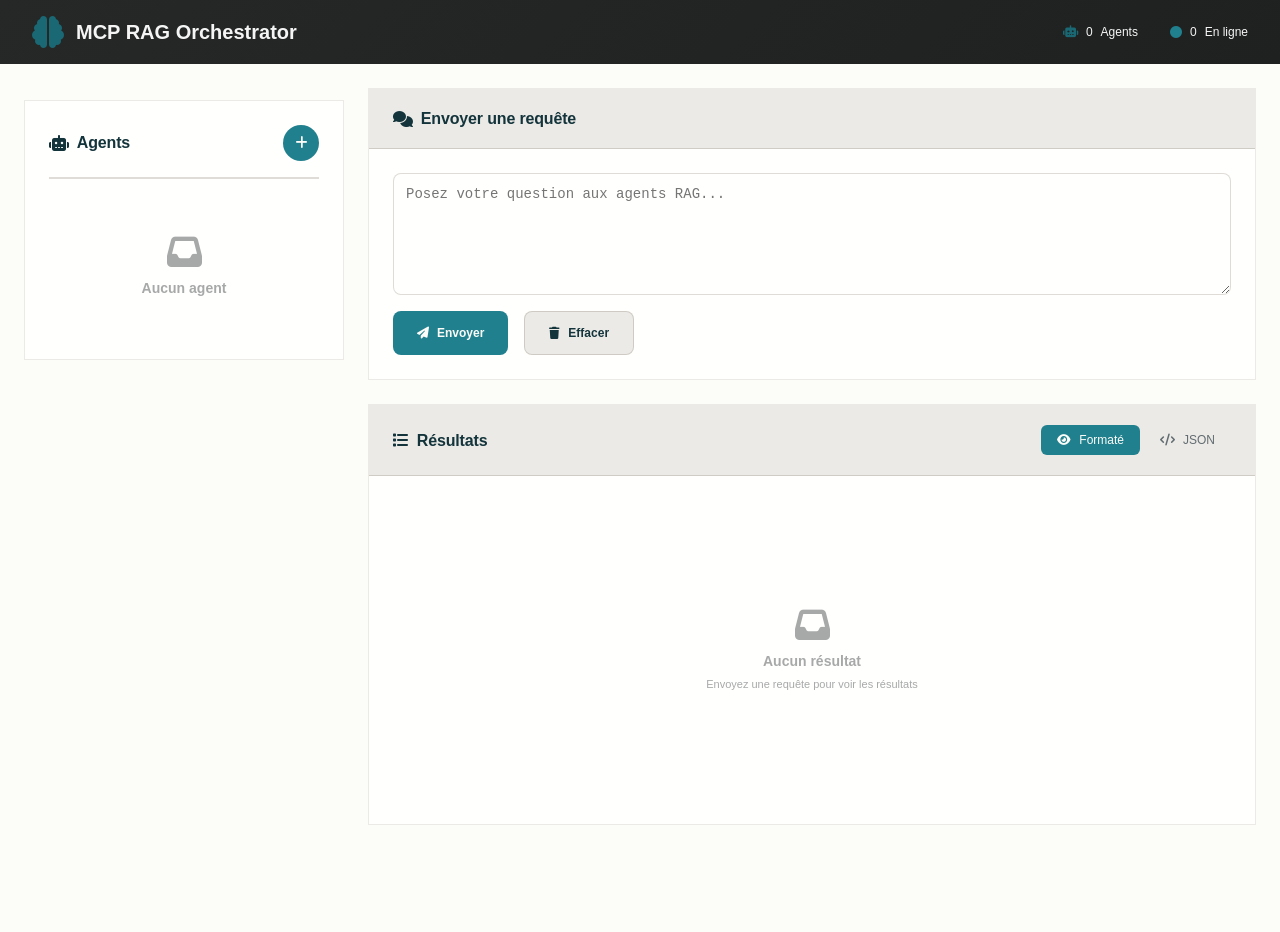
==== commit 116abae3: "New UI/UX by perplexity" ====
--- a/ui/index.html
+++ b/ui/index.html
@@ -3,47 +3,161 @@
 <head>
     <meta charset="UTF-8">
     <meta name="viewport" content="width=device-width, initial-scale=1.0">
-    <title>RAG Multi-Agent System</title>
-    <link href="styles/main.css" rel="stylesheet">
+    <title>MCP RAG Orchestrator</title>
+    <link rel="stylesheet" href="https://cdnjs.cloudflare.com/ajax/libs/font-awesome/6.4.0/css/all.min.css">
+    <link rel="stylesheet" href="styles.css">
 </head>
 <body>
-    <!-- Barre de navigation -->
+    <!-- Top Navigation Bar -->
     <nav class="navbar">
-        <div class="navbar-content">
-            <div class="logo">
-                <svg xmlns="http://www.w3.org/2000/svg" fill="none" viewBox="0 0 24 24" stroke="currentColor">
-                    <path stroke-linecap="round" stroke-linejoin="round" stroke-width="2"
-                          d="M9.75 17L9 20l-1 1h8l-1-1-.75-3M3 13h18M5 17h14a2 2 0 002-2V5a2 2 0 00-2-2H5a2 2 0 00-2 2v10a2 2 0 002 2z" />
-                </svg>
-                RAG Multi-Agent System
+        <div class="navbar-container">
+            <div class="navbar-brand">
+                <i class="fas fa-brain"></i>
+                <span>MCP RAG Orchestrator</span>
+            </div>
+            <div class="navbar-stats">
+                <div class="stat">
+                    <i class="fas fa-robot"></i>
+                    <span id="agentCount">0</span> Agents
+                </div>
+                <div class="stat online">
+                    <i class="fas fa-circle"></i>
+                    <span id="onlineCount">0</span> En ligne
+                </div>
             </div>
         </div>
     </nav>
 
-    <main class="container">
-        <!-- Conteneur d'erreurs -->
-        <div id="errorContainer"></div>
+    <!-- Main Container -->
+    <div class="main-container">
+        <!-- Left Sidebar - Agents Management -->
+        <aside class="sidebar">
+            <div class="sidebar-header">
+                <h2><i class="fas fa-robot"></i> Agents</h2>
+                <button id="createAgentBtn" class="btn-icon" title="Créer un agent">
+                    <i class="fas fa-plus"></i>
+                </button>
+            </div>
 
-        <!-- Formulaire de requête -->
-        <form id="queryForm" class="query-card">
-            <textarea id="query" 
-                      placeholder="Posez votre question ici... (ex: Quelle est la différence entre l'IA générative et l'IA traditionnelle ?)"
-                      required></textarea>
-            <button id="submitBtn" type="submit" class="button mt-4">
-                <svg class="w-5 h-5" fill="none" stroke="currentColor" viewBox="0 0 24 24">
-                    <path stroke-linecap="round" stroke-linejoin="round" stroke-width="2" 
-                          d="M13 5l7 7-7 7M5 5l7 7-7 7" />
-                </svg>
-                <span>Envoyer</span>
-            </button>
-        </form>
+            <div class="agents-list" id="agentsList">
+                <div class="empty-state">
+                    <i class="fas fa-inbox"></i>
+                    <p>Aucun agent</p>
+                </div>
+            </div>
+        </aside>
 
-        <!-- Conteneur des réponses -->
-        <div id="response">
-            <!-- Les réponses seront insérées ici -->
+        <!-- Main Content Area -->
+        <main class="content">
+            <!-- Query Section -->
+            <section class="card query-card">
+                <div class="card-header">
+                    <h3><i class="fas fa-comments"></i> Envoyer une requête</h3>
+                </div>
+                <form id="queryForm" class="card-body">
+                    <textarea 
+                        id="queryInput" 
+                        placeholder="Posez votre question aux agents RAG..."
+                        rows="6"
+                    ></textarea>
+                    <div class="form-actions">
+                        <button type="submit" class="btn btn-primary">
+                            <i class="fas fa-paper-plane"></i> Envoyer
+                        </button>
+                        <button type="button" id="clearBtn" class="btn btn-secondary">
+                            <i class="fas fa-trash"></i> Effacer
+                        </button>
+                    </div>
+                </form>
+            </section>
+
+            <!-- Results Section -->
+            <section class="card results-card">
+                <div class="card-header">
+                    <h3><i class="fas fa-list"></i> Résultats</h3>
+                    <div class="tab-group">
+                        <button class="tab active" data-tab="formatted">
+                            <i class="fas fa-eye"></i> Formaté
+                        </button>
+                        <button class="tab" data-tab="raw">
+                            <i class="fas fa-code"></i> JSON
+                        </button>
+                    </div>
+                </div>
+
+                <!-- Formatted Results -->
+                <div id="formattedTab" class="tab-content active">
+                    <div class="empty-state full">
+                        <i class="fas fa-inbox"></i>
+                        <p>Aucun résultat</p>
+                        <small>Envoyez une requête pour voir les résultats</small>
+                    </div>
+                </div>
+
+                <!-- Raw JSON Results -->
+                <div id="rawTab" class="tab-content">
+                    <pre><code id="jsonOutput">{}</code></pre>
+                </div>
+            </section>
+
+            <!-- Alerts -->
+            <div id="alertContainer" class="alerts"></div>
+        </main>
+    </div>
+
+    <!-- Modal: Create Agent -->
+    <div id="createModal" class="modal">
+        <div class="modal-overlay"></div>
+        <div class="modal-content">
+            <div class="modal-header">
+                <h3><i class="fas fa-robot"></i> Créer un nouvel agent</h3>
+                <button class="btn-close" id="closeModal">×</button>
+            </div>
+            <form id="createAgentForm">
+                <div class="form-group">
+                    <label for="agentName">Nom de l'agent *</label>
+                    <input 
+                        type="text" 
+                        id="agentName" 
+                        placeholder="ex: agent-finance"
+                        pattern="^[a-z0-9\-]+$"
+                        required
+                    >
+                    <small>Minuscules, chiffres et tirets uniquement</small>
+                </div>
+
+                <div class="form-group">
+                    <label for="agentType">Type d'agent *</label>
+                    <select id="agentType" required>
+                        <option value="">-- Sélectionner --</option>
+                        <option value="standard">Standard (RAG)</option>
+                        <option value="gmail">Gmail MCP</option>
+                        <option value="postgres">PostgreSQL MCP</option>
+                        <option value="hybrid">Hybride (Gmail + DB)</option>
+                    </select>
+                </div>
+
+                <div class="form-group">
+                    <label for="agentDesc">Description</label>
+                    <textarea 
+                        id="agentDesc" 
+                        placeholder="Décrivez le rôle de cet agent..."
+                        rows="3"
+                    ></textarea>
+                </div>
+
+                <div class="modal-actions">
+                    <button type="button" class="btn btn-secondary" id="cancelBtn">
+                        Annuler
+                    </button>
+                    <button type="submit" class="btn btn-primary">
+                        <i class="fas fa-check"></i> Créer
+                    </button>
+                </div>
+            </form>
         </div>
-    </main>
+    </div>
 
-    <script src="js/main.js"></script>
+    <script src="app.js"></script>
 </body>
 </html>
--- a/ui/styles.css
+++ b/ui/styles.css
@@ -0,0 +1,1591 @@
+:root {
+  /* Primitive Color Tokens */
+  --color-white: rgba(255, 255, 255, 1);
+  --color-black: rgba(0, 0, 0, 1);
+  --color-cream-50: rgba(252, 252, 249, 1);
+  --color-cream-100: rgba(255, 255, 253, 1);
+  --color-gray-200: rgba(245, 245, 245, 1);
+  --color-gray-300: rgba(167, 169, 169, 1);
+  --color-gray-400: rgba(119, 124, 124, 1);
+  --color-slate-500: rgba(98, 108, 113, 1);
+  --color-brown-600: rgba(94, 82, 64, 1);
+  --color-charcoal-700: rgba(31, 33, 33, 1);
+  --color-charcoal-800: rgba(38, 40, 40, 1);
+  --color-slate-900: rgba(19, 52, 59, 1);
+  --color-teal-300: rgba(50, 184, 198, 1);
+  --color-teal-400: rgba(45, 166, 178, 1);
+  --color-teal-500: rgba(33, 128, 141, 1);
+  --color-teal-600: rgba(29, 116, 128, 1);
+  --color-teal-700: rgba(26, 104, 115, 1);
+  --color-teal-800: rgba(41, 150, 161, 1);
+  --color-red-400: rgba(255, 84, 89, 1);
+  --color-red-500: rgba(192, 21, 47, 1);
+  --color-orange-400: rgba(230, 129, 97, 1);
+  --color-orange-500: rgba(168, 75, 47, 1);
+
+  /* RGB versions for opacity control */
+  --color-brown-600-rgb: 94, 82, 64;
+  --color-teal-500-rgb: 33, 128, 141;
+  --color-slate-900-rgb: 19, 52, 59;
+  --color-slate-500-rgb: 98, 108, 113;
+  --color-red-500-rgb: 192, 21, 47;
+  --color-red-400-rgb: 255, 84, 89;
+  --color-orange-500-rgb: 168, 75, 47;
+  --color-orange-400-rgb: 230, 129, 97;
+
+  /* Background color tokens (Light Mode) */
+  --color-bg-1: rgba(59, 130, 246, 0.08); /* Light blue */
+  --color-bg-2: rgba(245, 158, 11, 0.08); /* Light yellow */
+  --color-bg-3: rgba(34, 197, 94, 0.08); /* Light green */
+  --color-bg-4: rgba(239, 68, 68, 0.08); /* Light red */
+  --color-bg-5: rgba(147, 51, 234, 0.08); /* Light purple */
+  --color-bg-6: rgba(249, 115, 22, 0.08); /* Light orange */
+  --color-bg-7: rgba(236, 72, 153, 0.08); /* Light pink */
+  --color-bg-8: rgba(6, 182, 212, 0.08); /* Light cyan */
+
+  /* Semantic Color Tokens (Light Mode) */
+  --color-background: var(--color-cream-50);
+  --color-surface: var(--color-cream-100);
+  --color-text: var(--color-slate-900);
+  --color-text-secondary: var(--color-slate-500);
+  --color-primary: var(--color-teal-500);
+  --color-primary-hover: var(--color-teal-600);
+  --color-primary-active: var(--color-teal-700);
+  --color-secondary: rgba(var(--color-brown-600-rgb), 0.12);
+  --color-secondary-hover: rgba(var(--color-brown-600-rgb), 0.2);
+  --color-secondary-active: rgba(var(--color-brown-600-rgb), 0.25);
+  --color-border: rgba(var(--color-brown-600-rgb), 0.2);
+  --color-btn-primary-text: var(--color-cream-50);
+  --color-card-border: rgba(var(--color-brown-600-rgb), 0.12);
+  --color-card-border-inner: rgba(var(--color-brown-600-rgb), 0.12);
+  --color-error: var(--color-red-500);
+  --color-success: var(--color-teal-500);
+  --color-warning: var(--color-orange-500);
+  --color-info: var(--color-slate-500);
+  --color-focus-ring: rgba(var(--color-teal-500-rgb), 0.4);
+  --color-select-caret: rgba(var(--color-slate-900-rgb), 0.8);
+
+  /* Common style patterns */
+  --focus-ring: 0 0 0 3px var(--color-focus-ring);
+  --focus-outline: 2px solid var(--color-primary);
+  --status-bg-opacity: 0.15;
+  --status-border-opacity: 0.25;
+  --select-caret-light: url("data:image/svg+xml,%3Csvg xmlns='http://www.w3.org/2000/svg' width='16' height='16' viewBox='0 0 24 24' fill='none' stroke='%23134252' stroke-width='2' stroke-linecap='round' stroke-linejoin='round'%3E%3Cpolyline points='6 9 12 15 18 9'%3E%3C/polyline%3E%3C/svg%3E");
+  --select-caret-dark: url("data:image/svg+xml,%3Csvg xmlns='http://www.w3.org/2000/svg' width='16' height='16' viewBox='0 0 24 24' fill='none' stroke='%23f5f5f5' stroke-width='2' stroke-linecap='round' stroke-linejoin='round'%3E%3Cpolyline points='6 9 12 15 18 9'%3E%3C/polyline%3E%3C/svg%3E");
+
+  /* RGB versions for opacity control */
+  --color-success-rgb: 33, 128, 141;
+  --color-error-rgb: 192, 21, 47;
+  --color-warning-rgb: 168, 75, 47;
+  --color-info-rgb: 98, 108, 113;
+
+  /* Typography */
+  --font-family-base: "FKGroteskNeue", "Geist", "Inter", -apple-system,
+    BlinkMacSystemFont, "Segoe UI", Roboto, sans-serif;
+  --font-family-mono: "Berkeley Mono", ui-monospace, SFMono-Regular, Menlo,
+    Monaco, Consolas, monospace;
+  --font-size-xs: 11px;
+  --font-size-sm: 12px;
+  --font-size-base: 14px;
+  --font-size-md: 14px;
+  --font-size-lg: 16px;
+  --font-size-xl: 18px;
+  --font-size-2xl: 20px;
+  --font-size-3xl: 24px;
+  --font-size-4xl: 30px;
+  --font-weight-normal: 400;
+  --font-weight-medium: 500;
+  --font-weight-semibold: 550;
+  --font-weight-bold: 600;
+  --line-height-tight: 1.2;
+  --line-height-normal: 1.5;
+  --letter-spacing-tight: -0.01em;
+
+  /* Spacing */
+  --space-0: 0;
+  --space-1: 1px;
+  --space-2: 2px;
+  --space-4: 4px;
+  --space-6: 6px;
+  --space-8: 8px;
+  --space-10: 10px;
+  --space-12: 12px;
+  --space-16: 16px;
+  --space-20: 20px;
+  --space-24: 24px;
+  --space-32: 32px;
+
+  /* Border Radius */
+  --radius-sm: 6px;
+  --radius-base: 8px;
+  --radius-md: 10px;
+  --radius-lg: 12px;
+  --radius-full: 9999px;
+
+  /* Shadows */
+  --shadow-xs: 0 1px 2px rgba(0, 0, 0, 0.02);
+  --shadow-sm: 0 1px 3px rgba(0, 0, 0, 0.04), 0 1px 2px rgba(0, 0, 0, 0.02);
+  --shadow-md: 0 4px 6px -1px rgba(0, 0, 0, 0.04),
+    0 2px 4px -1px rgba(0, 0, 0, 0.02);
+  --shadow-lg: 0 10px 15px -3px rgba(0, 0, 0, 0.04),
+    0 4px 6px -2px rgba(0, 0, 0, 0.02);
+  --shadow-inset-sm: inset 0 1px 0 rgba(255, 255, 255, 0.15),
+    inset 0 -1px 0 rgba(0, 0, 0, 0.03);
+
+  /* Animation */
+  --duration-fast: 150ms;
+  --duration-normal: 250ms;
+  --ease-standard: cubic-bezier(0.16, 1, 0.3, 1);
+
+  /* Layout */
+  --container-sm: 640px;
+  --container-md: 768px;
+  --container-lg: 1024px;
+  --container-xl: 1280px;
+}
+
+/* Dark mode colors */
+@media (prefers-color-scheme: dark) {
+  :root {
+    /* RGB versions for opacity control (Dark Mode) */
+    --color-gray-400-rgb: 119, 124, 124;
+    --color-teal-300-rgb: 50, 184, 198;
+    --color-gray-300-rgb: 167, 169, 169;
+    --color-gray-200-rgb: 245, 245, 245;
+
+    /* Background color tokens (Dark Mode) */
+    --color-bg-1: rgba(29, 78, 216, 0.15); /* Dark blue */
+    --color-bg-2: rgba(180, 83, 9, 0.15); /* Dark yellow */
+    --color-bg-3: rgba(21, 128, 61, 0.15); /* Dark green */
+    --color-bg-4: rgba(185, 28, 28, 0.15); /* Dark red */
+    --color-bg-5: rgba(107, 33, 168, 0.15); /* Dark purple */
+    --color-bg-6: rgba(194, 65, 12, 0.15); /* Dark orange */
+    --color-bg-7: rgba(190, 24, 93, 0.15); /* Dark pink */
+    --color-bg-8: rgba(8, 145, 178, 0.15); /* Dark cyan */
+
+    /* Semantic Color Tokens (Dark Mode) */
+    --color-background: var(--color-charcoal-700);
+    --color-surface: var(--color-charcoal-800);
+    --color-text: var(--color-gray-200);
+    --color-text-secondary: rgba(var(--color-gray-300-rgb), 0.7);
+    --color-primary: var(--color-teal-300);
+    --color-primary-hover: var(--color-teal-400);
+    --color-primary-active: var(--color-teal-800);
+    --color-secondary: rgba(var(--color-gray-400-rgb), 0.15);
+    --color-secondary-hover: rgba(var(--color-gray-400-rgb), 0.25);
+    --color-secondary-active: rgba(var(--color-gray-400-rgb), 0.3);
+    --color-border: rgba(var(--color-gray-400-rgb), 0.3);
+    --color-error: var(--color-red-400);
+    --color-success: var(--color-teal-300);
+    --color-warning: var(--color-orange-400);
+    --color-info: var(--color-gray-300);
+    --color-focus-ring: rgba(var(--color-teal-300-rgb), 0.4);
+    --color-btn-primary-text: var(--color-slate-900);
+    --color-card-border: rgba(var(--color-gray-400-rgb), 0.2);
+    --color-card-border-inner: rgba(var(--color-gray-400-rgb), 0.15);
+    --shadow-inset-sm: inset 0 1px 0 rgba(255, 255, 255, 0.1),
+      inset 0 -1px 0 rgba(0, 0, 0, 0.15);
+    --button-border-secondary: rgba(var(--color-gray-400-rgb), 0.2);
+    --color-border-secondary: rgba(var(--color-gray-400-rgb), 0.2);
+    --color-select-caret: rgba(var(--color-gray-200-rgb), 0.8);
+
+    /* Common style patterns - updated for dark mode */
+    --focus-ring: 0 0 0 3px var(--color-focus-ring);
+    --focus-outline: 2px solid var(--color-primary);
+    --status-bg-opacity: 0.15;
+    --status-border-opacity: 0.25;
+    --select-caret-light: url("data:image/svg+xml,%3Csvg xmlns='http://www.w3.org/2000/svg' width='16' height='16' viewBox='0 0 24 24' fill='none' stroke='%23134252' stroke-width='2' stroke-linecap='round' stroke-linejoin='round'%3E%3Cpolyline points='6 9 12 15 18 9'%3E%3C/polyline%3E%3C/svg%3E");
+    --select-caret-dark: url("data:image/svg+xml,%3Csvg xmlns='http://www.w3.org/2000/svg' width='16' height='16' viewBox='0 0 24 24' fill='none' stroke='%23f5f5f5' stroke-width='2' stroke-linecap='round' stroke-linejoin='round'%3E%3Cpolyline points='6 9 12 15 18 9'%3E%3C/polyline%3E%3C/svg%3E");
+
+    /* RGB versions for dark mode */
+    --color-success-rgb: var(--color-teal-300-rgb);
+    --color-error-rgb: var(--color-red-400-rgb);
+    --color-warning-rgb: var(--color-orange-400-rgb);
+    --color-info-rgb: var(--color-gray-300-rgb);
+  }
+}
+
+/* Data attribute for manual theme switching */
+[data-color-scheme="dark"] {
+  /* RGB versions for opacity control (dark mode) */
+  --color-gray-400-rgb: 119, 124, 124;
+  --color-teal-300-rgb: 50, 184, 198;
+  --color-gray-300-rgb: 167, 169, 169;
+  --color-gray-200-rgb: 245, 245, 245;
+
+  /* Colorful background palette - Dark Mode */
+  --color-bg-1: rgba(29, 78, 216, 0.15); /* Dark blue */
+  --color-bg-2: rgba(180, 83, 9, 0.15); /* Dark yellow */
+  --color-bg-3: rgba(21, 128, 61, 0.15); /* Dark green */
+  --color-bg-4: rgba(185, 28, 28, 0.15); /* Dark red */
+  --color-bg-5: rgba(107, 33, 168, 0.15); /* Dark purple */
+  --color-bg-6: rgba(194, 65, 12, 0.15); /* Dark orange */
+  --color-bg-7: rgba(190, 24, 93, 0.15); /* Dark pink */
+  --color-bg-8: rgba(8, 145, 178, 0.15); /* Dark cyan */
+
+  /* Semantic Color Tokens (Dark Mode) */
+  --color-background: var(--color-charcoal-700);
+  --color-surface: var(--color-charcoal-800);
+  --color-text: var(--color-gray-200);
+  --color-text-secondary: rgba(var(--color-gray-300-rgb), 0.7);
+  --color-primary: var(--color-teal-300);
+  --color-primary-hover: var(--color-teal-400);
+  --color-primary-active: var(--color-teal-800);
+  --color-secondary: rgba(var(--color-gray-400-rgb), 0.15);
+  --color-secondary-hover: rgba(var(--color-gray-400-rgb), 0.25);
+  --color-secondary-active: rgba(var(--color-gray-400-rgb), 0.3);
+  --color-border: rgba(var(--color-gray-400-rgb), 0.3);
+  --color-error: var(--color-red-400);
+  --color-success: var(--color-teal-300);
+  --color-warning: var(--color-orange-400);
+  --color-info: var(--color-gray-300);
+  --color-focus-ring: rgba(var(--color-teal-300-rgb), 0.4);
+  --color-btn-primary-text: var(--color-slate-900);
+  --color-card-border: rgba(var(--color-gray-400-rgb), 0.15);
+  --color-card-border-inner: rgba(var(--color-gray-400-rgb), 0.15);
+  --shadow-inset-sm: inset 0 1px 0 rgba(255, 255, 255, 0.1),
+    inset 0 -1px 0 rgba(0, 0, 0, 0.15);
+  --color-border-secondary: rgba(var(--color-gray-400-rgb), 0.2);
+  --color-select-caret: rgba(var(--color-gray-200-rgb), 0.8);
+
+  /* Common style patterns - updated for dark mode */
+  --focus-ring: 0 0 0 3px var(--color-focus-ring);
+  --focus-outline: 2px solid var(--color-primary);
+  --status-bg-opacity: 0.15;
+  --status-border-opacity: 0.25;
+  --select-caret-light: url("data:image/svg+xml,%3Csvg xmlns='http://www.w3.org/2000/svg' width='16' height='16' viewBox='0 0 24 24' fill='none' stroke='%23134252' stroke-width='2' stroke-linecap='round' stroke-linejoin='round'%3E%3Cpolyline points='6 9 12 15 18 9'%3E%3C/polyline%3E%3C/svg%3E");
+  --select-caret-dark: url("data:image/svg+xml,%3Csvg xmlns='http://www.w3.org/2000/svg' width='16' height='16' viewBox='0 0 24 24' fill='none' stroke='%23f5f5f5' stroke-width='2' stroke-linecap='round' stroke-linejoin='round'%3E%3Cpolyline points='6 9 12 15 18 9'%3E%3C/polyline%3E%3C/svg%3E");
+
+  /* RGB versions for dark mode */
+  --color-success-rgb: var(--color-teal-300-rgb);
+  --color-error-rgb: var(--color-red-400-rgb);
+  --color-warning-rgb: var(--color-orange-400-rgb);
+  --color-info-rgb: var(--color-gray-300-rgb);
+}
+
+[data-color-scheme="light"] {
+  /* RGB versions for opacity control (light mode) */
+  --color-brown-600-rgb: 94, 82, 64;
+  --color-teal-500-rgb: 33, 128, 141;
+  --color-slate-900-rgb: 19, 52, 59;
+
+  /* Semantic Color Tokens (Light Mode) */
+  --color-background: var(--color-cream-50);
+  --color-surface: var(--color-cream-100);
+  --color-text: var(--color-slate-900);
+  --color-text-secondary: var(--color-slate-500);
+  --color-primary: var(--color-teal-500);
+  --color-primary-hover: var(--color-teal-600);
+  --color-primary-active: var(--color-teal-700);
+  --color-secondary: rgba(var(--color-brown-600-rgb), 0.12);
+  --color-secondary-hover: rgba(var(--color-brown-600-rgb), 0.2);
+  --color-secondary-active: rgba(var(--color-brown-600-rgb), 0.25);
+  --color-border: rgba(var(--color-brown-600-rgb), 0.2);
+  --color-btn-primary-text: var(--color-cream-50);
+  --color-card-border: rgba(var(--color-brown-600-rgb), 0.12);
+  --color-card-border-inner: rgba(var(--color-brown-600-rgb), 0.12);
+  --color-error: var(--color-red-500);
+  --color-success: var(--color-teal-500);
+  --color-warning: var(--color-orange-500);
+  --color-info: var(--color-slate-500);
+  --color-focus-ring: rgba(var(--color-teal-500-rgb), 0.4);
+
+  /* RGB versions for light mode */
+  --color-success-rgb: var(--color-teal-500-rgb);
+  --color-error-rgb: var(--color-red-500-rgb);
+  --color-warning-rgb: var(--color-orange-500-rgb);
+  --color-info-rgb: var(--color-slate-500-rgb);
+}
+
+/* Base styles */
+html {
+  font-size: var(--font-size-base);
+  font-family: var(--font-family-base);
+  line-height: var(--line-height-normal);
+  color: var(--color-text);
+  background-color: var(--color-background);
+  -webkit-font-smoothing: antialiased;
+  box-sizing: border-box;
+}
+
+body {
+  margin: 0;
+  padding: 0;
+}
+
+*,
+*::before,
+*::after {
+  box-sizing: inherit;
+}
+
+/* Typography */
+h1,
+h2,
+h3,
+h4,
+h5,
+h6 {
+  margin: 0;
+  font-weight: var(--font-weight-semibold);
+  line-height: var(--line-height-tight);
+  color: var(--color-text);
+  letter-spacing: var(--letter-spacing-tight);
+}
+
+h1 {
+  font-size: var(--font-size-4xl);
+}
+h2 {
+  font-size: var(--font-size-3xl);
+}
+h3 {
+  font-size: var(--font-size-2xl);
+}
+h4 {
+  font-size: var(--font-size-xl);
+}
+h5 {
+  font-size: var(--font-size-lg);
+}
+h6 {
+  font-size: var(--font-size-md);
+}
+
+p {
+  margin: 0 0 var(--space-16) 0;
+}
+
+a {
+  color: var(--color-primary);
+  text-decoration: none;
+  transition: color var(--duration-fast) var(--ease-standard);
+}
+
+a:hover {
+  color: var(--color-primary-hover);
+}
+
+code,
+pre {
+  font-family: var(--font-family-mono);
+  font-size: calc(var(--font-size-base) * 0.95);
+  background-color: var(--color-secondary);
+  border-radius: var(--radius-sm);
+}
+
+code {
+  padding: var(--space-1) var(--space-4);
+}
+
+pre {
+  padding: var(--space-16);
+  margin: var(--space-16) 0;
+  overflow: auto;
+  border: 1px solid var(--color-border);
+}
+
+pre code {
+  background: none;
+  padding: 0;
+}
+
+/* Buttons */
+.btn {
+  display: inline-flex;
+  align-items: center;
+  justify-content: center;
+  padding: var(--space-8) var(--space-16);
+  border-radius: var(--radius-base);
+  font-size: var(--font-size-base);
+  font-weight: 500;
+  line-height: 1.5;
+  cursor: pointer;
+  transition: all var(--duration-normal) var(--ease-standard);
+  border: none;
+  text-decoration: none;
+  position: relative;
+}
+
+.btn:focus-visible {
+  outline: none;
+  box-shadow: var(--focus-ring);
+}
+
+.btn--primary {
+  background: var(--color-primary);
+  color: var(--color-btn-primary-text);
+}
+
+.btn--primary:hover {
+  background: var(--color-primary-hover);
+}
+
+.btn--primary:active {
+  background: var(--color-primary-active);
+}
+
+.btn--secondary {
+  background: var(--color-secondary);
+  color: var(--color-text);
+}
+
+.btn--secondary:hover {
+  background: var(--color-secondary-hover);
+}
+
+.btn--secondary:active {
+  background: var(--color-secondary-active);
+}
+
+.btn--outline {
+  background: transparent;
+  border: 1px solid var(--color-border);
+  color: var(--color-text);
+}
+
+.btn--outline:hover {
+  background: var(--color-secondary);
+}
+
+.btn--sm {
+  padding: var(--space-4) var(--space-12);
+  font-size: var(--font-size-sm);
+  border-radius: var(--radius-sm);
+}
+
+.btn--lg {
+  padding: var(--space-10) var(--space-20);
+  font-size: var(--font-size-lg);
+  border-radius: var(--radius-md);
+}
+
+.btn--full-width {
+  width: 100%;
+}
+
+.btn:disabled {
+  opacity: 0.5;
+  cursor: not-allowed;
+}
+
+/* Form elements */
+.form-control {
+  display: block;
+  width: 100%;
+  padding: var(--space-8) var(--space-12);
+  font-size: var(--font-size-md);
+  line-height: 1.5;
+  color: var(--color-text);
+  background-color: var(--color-surface);
+  border: 1px solid var(--color-border);
+  border-radius: var(--radius-base);
+  transition: border-color var(--duration-fast) var(--ease-standard),
+    box-shadow var(--duration-fast) var(--ease-standard);
+}
+
+textarea.form-control {
+  font-family: var(--font-family-base);
+  font-size: var(--font-size-base);
+}
+
+select.form-control {
+  padding: var(--space-8) var(--space-12);
+  -webkit-appearance: none;
+  -moz-appearance: none;
+  appearance: none;
+  background-image: var(--select-caret-light);
+  background-repeat: no-repeat;
+  background-position: right var(--space-12) center;
+  background-size: 16px;
+  padding-right: var(--space-32);
+}
+
+/* Add a dark mode specific caret */
+@media (prefers-color-scheme: dark) {
+  select.form-control {
+    background-image: var(--select-caret-dark);
+  }
+}
+
+/* Also handle data-color-scheme */
+[data-color-scheme="dark"] select.form-control {
+  background-image: var(--select-caret-dark);
+}
+
+[data-color-scheme="light"] select.form-control {
+  background-image: var(--select-caret-light);
+}
+
+.form-control:focus {
+  border-color: var(--color-primary);
+  outline: var(--focus-outline);
+}
+
+.form-label {
+  display: block;
+  margin-bottom: var(--space-8);
+  font-weight: var(--font-weight-medium);
+  font-size: var(--font-size-sm);
+}
+
+.form-group {
+  margin-bottom: var(--space-16);
+}
+
+/* Card component */
+.card {
+  background-color: var(--color-surface);
+  border-radius: var(--radius-lg);
+  border: 1px solid var(--color-card-border);
+  box-shadow: var(--shadow-sm);
+  overflow: hidden;
+  transition: box-shadow var(--duration-normal) var(--ease-standard);
+}
+
+.card:hover {
+  box-shadow: var(--shadow-md);
+}
+
+.card__body {
+  padding: var(--space-16);
+}
+
+.card__header,
+.card__footer {
+  padding: var(--space-16);
+  border-bottom: 1px solid var(--color-card-border-inner);
+}
+
+/* Status indicators - simplified with CSS variables */
+.status {
+  display: inline-flex;
+  align-items: center;
+  padding: var(--space-6) var(--space-12);
+  border-radius: var(--radius-full);
+  font-weight: var(--font-weight-medium);
+  font-size: var(--font-size-sm);
+}
+
+.status--success {
+  background-color: rgba(
+    var(--color-success-rgb, 33, 128, 141),
+    var(--status-bg-opacity)
+  );
+  color: var(--color-success);
+  border: 1px solid
+    rgba(var(--color-success-rgb, 33, 128, 141), var(--status-border-opacity));
+}
+
+.status--error {
+  background-color: rgba(
+    var(--color-error-rgb, 192, 21, 47),
+    var(--status-bg-opacity)
+  );
+  color: var(--color-error);
+  border: 1px solid
+    rgba(var(--color-error-rgb, 192, 21, 47), var(--status-border-opacity));
+}
+
+.status--warning {
+  background-color: rgba(
+    var(--color-warning-rgb, 168, 75, 47),
+    var(--status-bg-opacity)
+  );
+  color: var(--color-warning);
+  border: 1px solid
+    rgba(var(--color-warning-rgb, 168, 75, 47), var(--status-border-opacity));
+}
+
+.status--info {
+  background-color: rgba(
+    var(--color-info-rgb, 98, 108, 113),
+    var(--status-bg-opacity)
+  );
+  color: var(--color-info);
+  border: 1px solid
+    rgba(var(--color-info-rgb, 98, 108, 113), var(--status-border-opacity));
+}
+
+/* Container layout */
+.container {
+  width: 100%;
+  margin-right: auto;
+  margin-left: auto;
+  padding-right: var(--space-16);
+  padding-left: var(--space-16);
+}
+
+@media (min-width: 640px) {
+  .container {
+    max-width: var(--container-sm);
+  }
+}
+@media (min-width: 768px) {
+  .container {
+    max-width: var(--container-md);
+  }
+}
+@media (min-width: 1024px) {
+  .container {
+    max-width: var(--container-lg);
+  }
+}
+@media (min-width: 1280px) {
+  .container {
+    max-width: var(--container-xl);
+  }
+}
+
+/* Utility classes */
+.flex {
+  display: flex;
+}
+.flex-col {
+  flex-direction: column;
+}
+.items-center {
+  align-items: center;
+}
+.justify-center {
+  justify-content: center;
+}
+.justify-between {
+  justify-content: space-between;
+}
+.gap-4 {
+  gap: var(--space-4);
+}
+.gap-8 {
+  gap: var(--space-8);
+}
+.gap-16 {
+  gap: var(--space-16);
+}
+
+.m-0 {
+  margin: 0;
+}
+.mt-8 {
+  margin-top: var(--space-8);
+}
+.mb-8 {
+  margin-bottom: var(--space-8);
+}
+.mx-8 {
+  margin-left: var(--space-8);
+  margin-right: var(--space-8);
+}
+.my-8 {
+  margin-top: var(--space-8);
+  margin-bottom: var(--space-8);
+}
+
+.p-0 {
+  padding: 0;
+}
+.py-8 {
+  padding-top: var(--space-8);
+  padding-bottom: var(--space-8);
+}
+.px-8 {
+  padding-left: var(--space-8);
+  padding-right: var(--space-8);
+}
+.py-16 {
+  padding-top: var(--space-16);
+  padding-bottom: var(--space-16);
+}
+.px-16 {
+  padding-left: var(--space-16);
+  padding-right: var(--space-16);
+}
+
+.block {
+  display: block;
+}
+.hidden {
+  display: none;
+}
+
+/* Accessibility */
+.sr-only {
+  position: absolute;
+  width: 1px;
+  height: 1px;
+  padding: 0;
+  margin: -1px;
+  overflow: hidden;
+  clip: rect(0, 0, 0, 0);
+  white-space: nowrap;
+  border-width: 0;
+}
+
+:focus-visible {
+  outline: var(--focus-outline);
+  outline-offset: 2px;
+}
+
+/* Dark mode specifics */
+[data-color-scheme="dark"] .btn--outline {
+  border: 1px solid var(--color-border-secondary);
+}
+
+@font-face {
+  font-family: 'FKGroteskNeue';
+  src: url('https://r2cdn.perplexity.ai/fonts/FKGroteskNeue.woff2')
+    format('woff2');
+}
+
+:root {
+    --primary: var(--color-primary);
+    --primary-dark: var(--color-primary-hover);
+    --primary-light: var(--color-primary-active);
+    
+    --success: var(--color-success);
+    --warning: var(--color-warning);
+    --danger: var(--color-error);
+    --info: var(--color-info);
+    
+    --bg-light: var(--color-background);
+    --bg-white: var(--color-surface);
+    --border: var(--color-border);
+    --text-primary: var(--color-text);
+    --text-secondary: var(--color-text-secondary);
+    --text-light: var(--color-gray-300);
+    
+    --shadow-sm: var(--shadow-xs);
+    --shadow-md: var(--shadow-md);
+    --shadow-lg: var(--shadow-lg);
+    
+    --radius: var(--radius-base);
+    --radius-lg: var(--radius-lg);
+    
+    --transition: all var(--duration-fast) var(--ease-standard);
+}
+
+* {
+    margin: 0;
+    padding: 0;
+    box-sizing: border-box;
+}
+
+body {
+    font-family: var(--font-family-base);
+    background: var(--bg-light);
+    color: var(--text-primary);
+    line-height: var(--line-height-normal);
+    font-size: var(--font-size-base);
+}
+
+/* ========================
+   NAVBAR
+   ======================== */
+.navbar {
+    background: linear-gradient(135deg, var(--color-charcoal-800) 0%, var(--color-charcoal-700) 100%);
+    color: var(--color-gray-200);
+    padding: var(--space-16) 0;
+    box-shadow: var(--shadow-md);
+    position: sticky;
+    top: 0;
+    z-index: 100;
+}
+
+.navbar-container {
+    max-width: var(--container-xl);
+    margin: 0 auto;
+    padding: 0 var(--space-32);
+    display: flex;
+    justify-content: space-between;
+    align-items: center;
+}
+
+.navbar-brand {
+    display: flex;
+    align-items: center;
+    gap: var(--space-12);
+    font-size: var(--font-size-2xl);
+    font-weight: var(--font-weight-bold);
+}
+
+.navbar-brand i {
+    color: var(--primary-light);
+    font-size: var(--space-32);
+}
+
+.navbar-stats {
+    display: flex;
+    gap: var(--space-32);
+}
+
+.stat {
+    display: flex;
+    align-items: center;
+    gap: var(--space-8);
+    font-size: var(--font-size-sm);
+}
+
+.stat i {
+    color: var(--primary-light);
+}
+
+.stat.online i {
+    color: var(--success);
+    animation: pulse 2s infinite;
+}
+
+@keyframes pulse {
+    0%, 100% { opacity: 1; }
+    50% { opacity: 0.5; }
+}
+
+/* ========================
+   LAYOUT
+   ======================== */
+.main-container {
+    display: grid;
+    grid-template-columns: 320px 1fr;
+    gap: var(--space-24);
+    max-width: var(--container-xl);
+    margin: var(--space-24) auto;
+    padding: 0 var(--space-24);
+    min-height: calc(100vh - 80px);
+}
+
+/* ========================
+   SIDEBAR
+   ======================== */
+.sidebar {
+    background: var(--bg-white);
+    border-radius: var(--radius-lg);
+    box-shadow: var(--shadow-md);
+    padding: var(--space-24);
+    height: fit-content;
+    position: sticky;
+    top: 100px;
+    border: 1px solid var(--color-card-border);
+}
+
+.sidebar-header {
+    display: flex;
+    justify-content: space-between;
+    align-items: center;
+    margin-bottom: var(--space-24);
+    padding-bottom: var(--space-16);
+    border-bottom: 2px solid var(--border);
+}
+
+.sidebar-header h2 {
+    font-size: var(--font-size-lg);
+    display: flex;
+    align-items: center;
+    gap: var(--space-8);
+    font-weight: var(--font-weight-semibold);
+}
+
+.btn-icon {
+    background: var(--primary);
+    color: var(--color-btn-primary-text);
+    border: none;
+    width: 36px;
+    height: 36px;
+    border-radius: var(--radius-full);
+    cursor: pointer;
+    display: flex;
+    align-items: center;
+    justify-content: center;
+    transition: var(--transition);
+    font-size: var(--font-size-base);
+}
+
+.btn-icon:hover {
+    background: var(--primary-dark);
+    transform: scale(1.1);
+}
+
+.btn-icon:focus-visible {
+    outline: none;
+    box-shadow: var(--focus-ring);
+}
+
+.agents-list {
+    display: flex;
+    flex-direction: column;
+    gap: var(--space-12);
+    max-height: 600px;
+    overflow-y: auto;
+}
+
+.agent-item {
+    background: var(--color-secondary);
+    border: 1px solid var(--border);
+    border-radius: var(--radius);
+    padding: var(--space-16);
+    transition: var(--transition);
+    cursor: pointer;
+}
+
+.agent-item:hover {
+    background: var(--color-surface);
+    border-color: var(--primary);
+    box-shadow: var(--shadow-sm);
+    transform: translateX(4px);
+}
+
+.agent-item-header {
+    display: flex;
+    justify-content: space-between;
+    align-items: flex-start;
+    margin-bottom: var(--space-12);
+}
+
+.agent-name {
+    display: flex;
+    align-items: center;
+    gap: var(--space-8);
+    font-weight: var(--font-weight-semibold);
+    font-size: var(--font-size-sm);
+}
+
+.agent-status {
+    width: var(--space-10);
+    height: var(--space-10);
+    border-radius: var(--radius-full);
+    background: var(--success);
+    box-shadow: 0 0 0 2px rgba(var(--color-success-rgb), 0.2);
+}
+
+.agent-status.offline {
+    background: var(--text-light);
+    box-shadow: 0 0 0 2px rgba(var(--color-gray-300-rgb), 0.2);
+}
+
+.btn-delete {
+    background: transparent;
+    border: none;
+    color: var(--danger);
+    cursor: pointer;
+    padding: var(--space-4) var(--space-8);
+    border-radius: var(--radius-sm);
+    transition: var(--transition);
+}
+
+.btn-delete:hover {
+    background: rgba(var(--color-error-rgb), 0.1);
+}
+
+.btn-delete:focus-visible {
+    outline: none;
+    box-shadow: var(--focus-ring);
+}
+
+.agent-meta {
+    display: flex;
+    gap: var(--space-8);
+    font-size: var(--font-size-xs);
+}
+
+.agent-type {
+    background: var(--primary);
+    color: var(--color-btn-primary-text);
+    padding: var(--space-2) var(--space-8);
+    border-radius: var(--radius-sm);
+    font-weight: var(--font-weight-medium);
+}
+
+.agent-uptime {
+    color: var(--text-secondary);
+}
+
+.empty-state {
+    text-align: center;
+    padding: var(--space-32) var(--space-16);
+    color: var(--text-light);
+}
+
+.empty-state i {
+    font-size: 2.5rem;
+    margin-bottom: var(--space-8);
+    color: var(--text-light);
+}
+
+.empty-state p {
+    font-weight: var(--font-weight-semibold);
+    margin-bottom: var(--space-4);
+}
+
+.empty-state small {
+    font-size: var(--font-size-xs);
+}
+
+.empty-state.full {
+    min-height: 300px;
+    display: flex;
+    flex-direction: column;
+    justify-content: center;
+}
+
+/* ========================
+   MAIN CONTENT
+   ======================== */
+.content {
+    display: flex;
+    flex-direction: column;
+    gap: var(--space-24);
+}
+
+.card {
+    background: var(--bg-white);
+    border-radius: var(--radius-lg);
+    box-shadow: var(--shadow-md);
+    overflow: hidden;
+    border: 1px solid var(--color-card-border);
+}
+
+.card-header {
+    padding: var(--space-20) var(--space-24);
+    background: var(--color-secondary);
+    border-bottom: 1px solid var(--border);
+    display: flex;
+    justify-content: space-between;
+    align-items: center;
+}
+
+.card-header h3 {
+    font-size: var(--font-size-lg);
+    display: flex;
+    align-items: center;
+    gap: var(--space-8);
+    font-weight: var(--font-weight-semibold);
+}
+
+.card-body {
+    padding: var(--space-24);
+}
+
+/* ========================
+   TABS
+   ======================== */
+.tab-group {
+    display: flex;
+    gap: var(--space-4);
+}
+
+.tab {
+    background: transparent;
+    border: none;
+    padding: var(--space-8) var(--space-16);
+    font-size: var(--font-size-sm);
+    color: var(--text-secondary);
+    cursor: pointer;
+    border-radius: var(--radius-sm);
+    transition: var(--transition);
+    display: flex;
+    align-items: center;
+    gap: var(--space-8);
+}
+
+.tab:hover {
+    background: rgba(var(--color-primary-rgb, 33, 128, 141), 0.05);
+    color: var(--primary);
+}
+
+.tab:focus-visible {
+    outline: none;
+    box-shadow: var(--focus-ring);
+}
+
+.tab.active {
+    background: var(--primary);
+    color: var(--color-btn-primary-text);
+}
+
+.tab-content {
+    display: none;
+    padding: var(--space-24);
+}
+
+.tab-content.active {
+    display: block;
+}
+
+.tab-content pre {
+    background: var(--color-charcoal-800);
+    color: var(--color-gray-200);
+    padding: var(--space-16);
+    border-radius: var(--radius);
+    overflow-x: auto;
+    font-size: var(--font-size-xs);
+    font-family: var(--font-family-mono);
+}
+
+/* ========================
+   FORMS
+   ======================== */
+form {
+    display: flex;
+    flex-direction: column;
+    gap: var(--space-16);
+}
+
+.form-actions {
+    display: flex;
+    gap: var(--space-16);
+}
+
+textarea,
+input,
+select {
+    font-family: var(--font-family-base);
+    font-size: var(--font-size-base);
+    border: 1px solid var(--border);
+    border-radius: var(--radius);
+    padding: var(--space-12);
+    background: var(--color-surface);
+    color: var(--color-text);
+    transition: var(--transition);
+}
+
+textarea:focus,
+input:focus,
+select:focus {
+    outline: none;
+    border-color: var(--primary);
+    box-shadow: var(--focus-ring);
+}
+
+textarea {
+    resize: vertical;
+    font-family: var(--font-family-mono);
+}
+
+select {
+    -webkit-appearance: none;
+    -moz-appearance: none;
+    appearance: none;
+    background-image: var(--select-caret-light);
+    background-repeat: no-repeat;
+    background-position: right var(--space-12) center;
+    background-size: 16px;
+    padding-right: var(--space-32);
+}
+
+@media (prefers-color-scheme: dark) {
+    select {
+        background-image: var(--select-caret-dark);
+    }
+}
+
+[data-color-scheme="dark"] select {
+    background-image: var(--select-caret-dark);
+}
+
+[data-color-scheme="light"] select {
+    background-image: var(--select-caret-light);
+}
+
+/* ========================
+   BUTTONS
+   ======================== */
+.btn {
+    padding: var(--space-12) var(--space-24);
+    border: none;
+    border-radius: var(--radius);
+    font-weight: var(--font-weight-semibold);
+    cursor: pointer;
+    transition: var(--transition);
+    display: inline-flex;
+    align-items: center;
+    gap: var(--space-8);
+    font-size: var(--font-size-sm);
+    line-height: var(--line-height-normal);
+}
+
+.btn:disabled {
+    opacity: 0.6;
+    cursor: not-allowed;
+}
+
+.btn:focus-visible {
+    outline: none;
+    box-shadow: var(--focus-ring);
+}
+
+.btn-primary {
+    background: var(--primary);
+    color: var(--color-btn-primary-text);
+}
+
+.btn-primary:hover:not(:disabled) {
+    background: var(--primary-dark);
+    transform: translateY(-2px);
+    box-shadow: var(--shadow-md);
+}
+
+.btn-primary:active:not(:disabled) {
+    background: var(--color-primary-active);
+}
+
+.btn-secondary {
+    background: var(--color-secondary);
+    color: var(--text-primary);
+    border: 1px solid var(--border);
+}
+
+.btn-secondary:hover:not(:disabled) {
+    background: var(--color-secondary-hover);
+}
+
+.btn-secondary:active:not(:disabled) {
+    background: var(--color-secondary-active);
+}
+
+/* ========================
+   MODAL
+   ======================== */
+.modal {
+    display: none;
+    position: fixed;
+    top: 0;
+    left: 0;
+    width: 100%;
+    height: 100%;
+    z-index: 200;
+}
+
+.modal.active {
+    display: flex;
+    align-items: center;
+    justify-content: center;
+}
+
+.modal-overlay {
+    position: absolute;
+    top: 0;
+    left: 0;
+    width: 100%;
+    height: 100%;
+    background: rgba(0, 0, 0, 0.5);
+    backdrop-filter: blur(3px);
+}
+
+.modal-content {
+    background: var(--bg-white);
+    border-radius: var(--radius-lg);
+    box-shadow: var(--shadow-lg);
+    width: 90%;
+    max-width: 500px;
+    max-height: 90vh;
+    overflow-y: auto;
+    position: relative;
+    z-index: 201;
+    animation: slideIn var(--duration-normal) var(--ease-standard);
+    border: 1px solid var(--color-card-border);
+}
+
+@keyframes slideIn {
+    from {
+        opacity: 0;
+        transform: translateY(-30px);
+    }
+    to {
+        opacity: 1;
+        transform: translateY(0);
+    }
+}
+
+.modal-header {
+    padding: var(--space-24);
+    border-bottom: 1px solid var(--border);
+    display: flex;
+    justify-content: space-between;
+    align-items: center;
+}
+
+.modal-header h3 {
+    display: flex;
+    align-items: center;
+    gap: var(--space-8);
+    font-size: var(--font-size-xl);
+    font-weight: var(--font-weight-semibold);
+}
+
+.btn-close {
+    background: none;
+    border: none;
+    font-size: var(--font-size-2xl);
+    cursor: pointer;
+    color: var(--text-secondary);
+    padding: var(--space-8);
+    transition: var(--transition);
+    border-radius: var(--radius-sm);
+}
+
+.btn-close:hover {
+    color: var(--text-primary);
+    background: var(--color-secondary);
+}
+
+.btn-close:focus-visible {
+    outline: none;
+    box-shadow: var(--focus-ring);
+}
+
+.modal-content form {
+    padding: var(--space-24);
+}
+
+.form-group {
+    margin-bottom: var(--space-16);
+}
+
+.form-group label {
+    display: block;
+    margin-bottom: var(--space-8);
+    font-weight: var(--font-weight-semibold);
+    color: var(--text-primary);
+    font-size: var(--font-size-sm);
+}
+
+.form-group small {
+    display: block;
+    margin-top: var(--space-6);
+    color: var(--text-secondary);
+    font-size: var(--font-size-xs);
+}
+
+.modal-actions {
+    display: flex;
+    gap: var(--space-16);
+    justify-content: flex-end;
+    padding-top: var(--space-16);
+    border-top: 1px solid var(--border);
+}
+
+/* ========================
+   ALERTS
+   ======================== */
+.alerts {
+    position: fixed;
+    top: 100px;
+    right: var(--space-24);
+    z-index: 150;
+    display: flex;
+    flex-direction: column;
+    gap: var(--space-12);
+    max-width: 400px;
+}
+
+.alert {
+    padding: var(--space-16) var(--space-24);
+    border-radius: var(--radius);
+    display: flex;
+    align-items: center;
+    gap: var(--space-16);
+    box-shadow: var(--shadow-lg);
+    animation: slideInRight var(--duration-normal) var(--ease-standard);
+}
+
+@keyframes slideInRight {
+    from {
+        opacity: 0;
+        transform: translateX(100px);
+    }
+    to {
+        opacity: 1;
+        transform: translateX(0);
+    }
+}
+
+.alert-success {
+    background: rgba(var(--color-success-rgb), var(--status-bg-opacity));
+    color: var(--color-success);
+    border: 1px solid rgba(var(--color-success-rgb), var(--status-border-opacity));
+}
+
+.alert-error {
+    background: rgba(var(--color-error-rgb), var(--status-bg-opacity));
+    color: var(--color-error);
+    border: 1px solid rgba(var(--color-error-rgb), var(--status-border-opacity));
+}
+
+.alert-info {
+    background: rgba(var(--color-info-rgb), var(--status-bg-opacity));
+    color: var(--color-info);
+    border: 1px solid rgba(var(--color-info-rgb), var(--status-border-opacity));
+}
+
+.alert i {
+    font-size: var(--font-size-xl);
+    flex-shrink: 0;
+}
+
+/* ========================
+   RESPONSIVE
+   ======================== */
+@media (max-width: 1024px) {
+    .main-container {
+        grid-template-columns: 1fr;
+    }
+
+    .sidebar {
+        position: relative;
+        top: 0;
+    }
+
+    .navbar-stats {
+        gap: var(--space-16);
+    }
+}
+
+@media (max-width: 768px) {
+    .navbar-container {
+        flex-direction: column;
+        gap: var(--space-16);
+        padding: 0 var(--space-16);
+    }
+
+    .main-container {
+        padding: 0 var(--space-16);
+        gap: var(--space-16);
+        margin: var(--space-16) auto;
+    }
+
+    .form-actions {
+        flex-direction: column;
+    }
+
+    .btn {
+        width: 100%;
+        justify-content: center;
+    }
+
+    .tab-group {
+        width: 100%;
+    }
+
+    .tab {
+        flex: 1;
+        justify-content: center;
+    }
+
+    .card-header {
+        padding: var(--space-16);
+    }
+
+    .card-body {
+        padding: var(--space-16);
+    }
+
+    .sidebar {
+        padding: var(--space-16);
+    }
+
+    .modal-content {
+        margin: var(--space-16);
+        width: calc(100% - var(--space-32));
+    }
+
+    .alerts {
+        right: var(--space-16);
+        left: var(--space-16);
+        max-width: none;
+    }
+}
+
+/* Mobile portrait breakpoint at 480px */
+@media (max-width: 480px) {
+    .navbar-container {
+        padding: 0 var(--space-12);
+    }
+
+    .navbar-brand {
+        font-size: var(--font-size-lg);
+        gap: var(--space-8);
+    }
+
+    .navbar-brand i {
+        font-size: var(--space-24);
+    }
+
+    .navbar-stats {
+        gap: var(--space-12);
+        flex-wrap: wrap;
+        justify-content: center;
+    }
+
+    .main-container {
+        padding: 0 var(--space-12);
+        gap: var(--space-12);
+        margin: var(--space-12) auto;
+    }
+
+    .sidebar {
+        padding: var(--space-12);
+    }
+
+    .sidebar-header {
+        margin-bottom: var(--space-16);
+        padding-bottom: var(--space-12);
+    }
+
+    .card-header {
+        padding: var(--space-12);
+        flex-direction: column;
+        gap: var(--space-12);
+        align-items: flex-start;
+    }
+
+    .card-body {
+        padding: var(--space-12);
+    }
+
+    .tab-content {
+        padding: var(--space-12);
+    }
+
+    .modal-header {
+        padding: var(--space-16);
+    }
+
+    .modal-content form {
+        padding: var(--space-16);
+    }
+
+    .modal-actions {
+        flex-direction: column;
+    }
+
+    .alerts {
+        right: var(--space-12);
+        left: var(--space-12);
+        top: 90px;
+    }
+
+    .agent-item {
+        padding: var(--space-12);
+    }
+
+    .btn {
+        padding: var(--space-10) var(--space-16);
+        font-size: var(--font-size-sm);
+    }
+
+    .btn-icon {
+        width: 32px;
+        height: 32px;
+    }
+
+    .form-actions {
+        gap: var(--space-12);
+    }
+
+    .tab {
+        padding: var(--space-6) var(--space-12);
+        font-size: var(--font-size-xs);
+    }
+
+    .tab-group {
+        gap: var(--space-2);
+    }
+}
